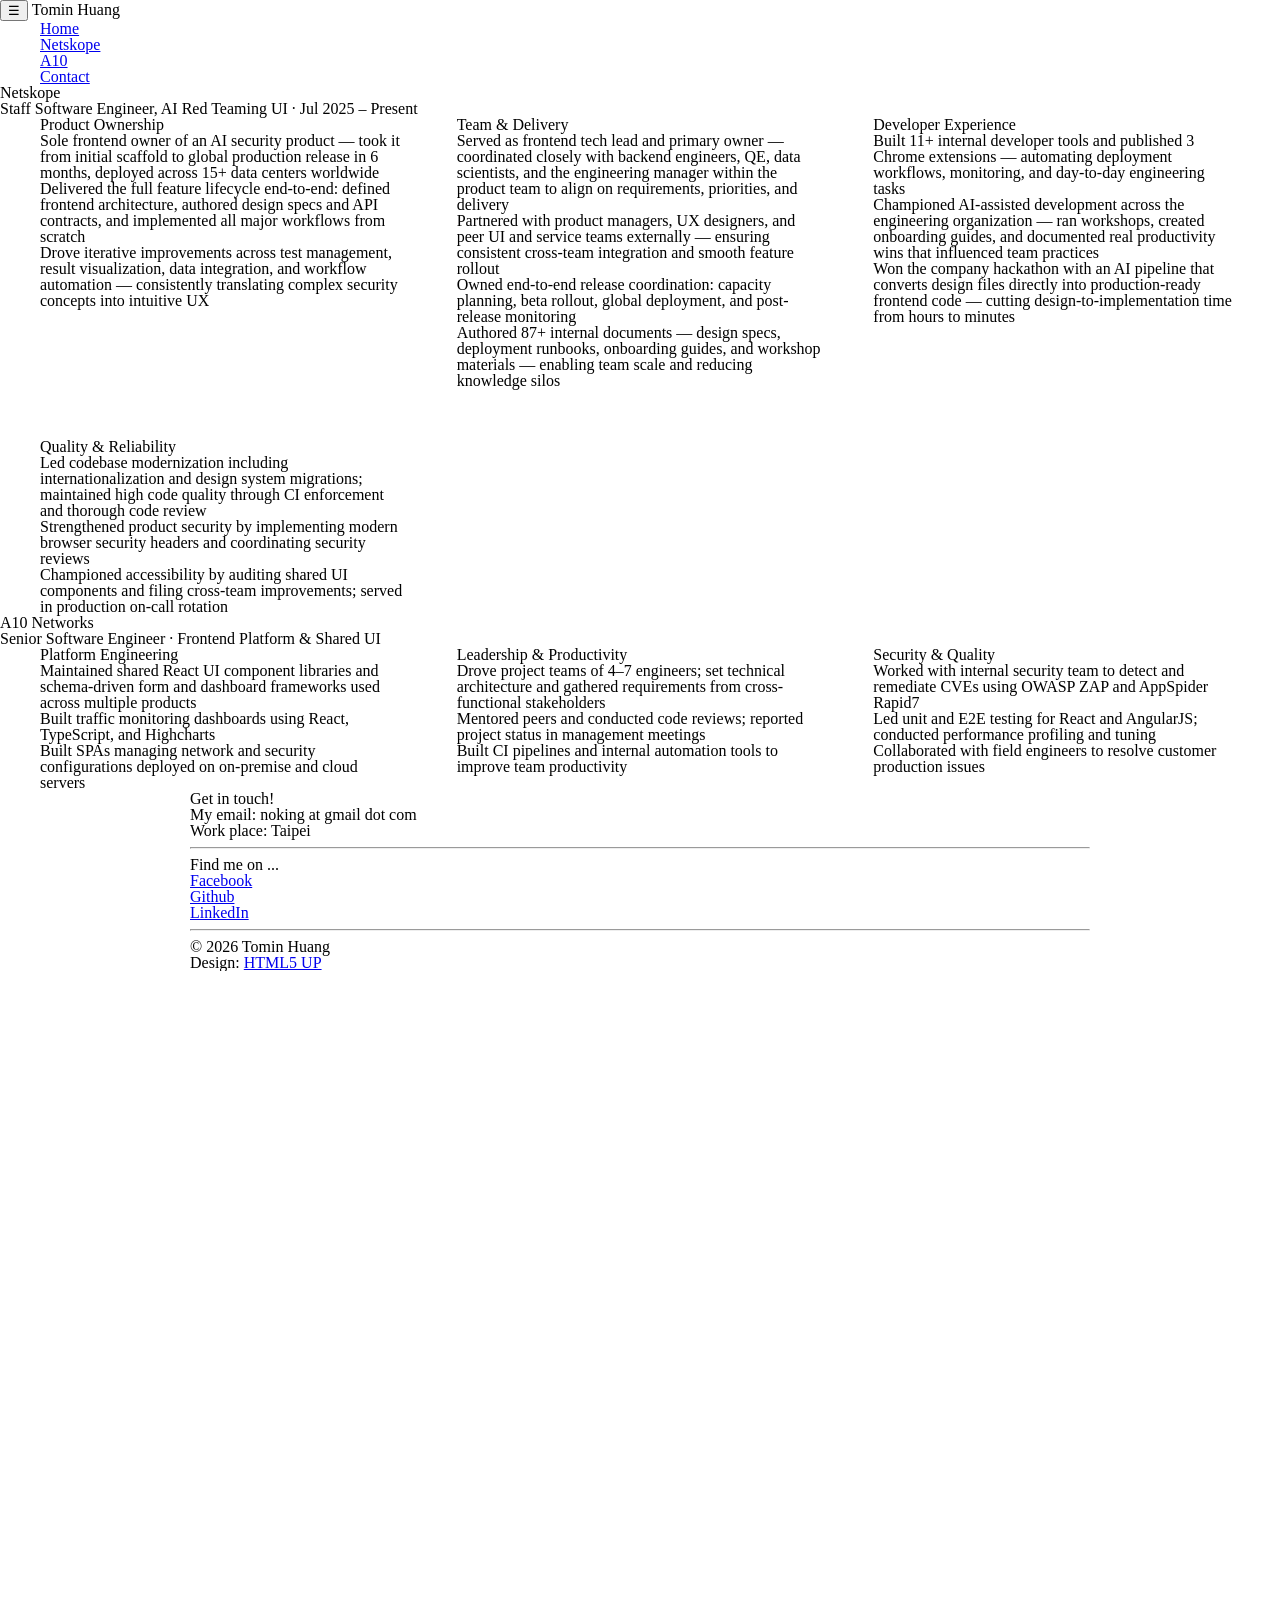
==== experience.html @ 57d2ce90 "move experience to standalone page - Create experience.html with Netskope and A10 sections - Remove " ====
<!DOCTYPE HTML>
<html>
	<head>
		<title>Experience — Tomin Huang</title>
		<meta http-equiv="content-type" content="text/html; charset=utf-8" />
		<meta name="description" content="Professional experience of Tomin Huang — Staff Software Engineer, frontend tech lead and product owner." />
		<meta name="keywords" content="" />
		<link href="https://fonts.googleapis.com/css?family=Open+Sans:300,600,700" rel="stylesheet" />
		<script src="js/jquery.min.js"></script>
		<script src="js/config.js"></script>
		<script src="js/skel.min.js"></script>
		<noscript>
			<link rel="stylesheet" href="css/skel-noscript.css" />
			<link rel="stylesheet" href="css/style.css" />
			<link rel="stylesheet" href="css/style-desktop.css" />
		</noscript>
		<!--[if lte IE 9]><link rel="stylesheet" href="css/ie9.css" /><![endif]-->
		<!--[if lte IE 8]><script src="js/html5shiv.js"></script><link rel="stylesheet" href="css/ie8.css" /><![endif]-->
		<!--[if lte IE 7]><link rel="stylesheet" href="css/ie7.css" /><![endif]-->
		<!-- Google tag (gtag.js) -->
		<script async src="https://www.googletagmanager.com/gtag/js?id=G-1CM159LXCQ"></script>
		<script>
			window.dataLayer = window.dataLayer || [];
			function gtag(){dataLayer.push(arguments);}
			gtag('js', new Date());
			gtag('config', 'G-1CM159LXCQ');
		</script>
	</head>
	<body>

		<!-- Nav -->
		<nav id="nav">
			<div id="nav-header">
				<button id="nav-toggle" aria-label="Toggle menu">&#9776;</button>
				<span id="nav-title">Tomin Huang</span>
			</div>
			<ul class="container">
				<li><a href="index.html">Home</a></li>
				<li><a href="#netskope">Netskope</a></li>
				<li><a href="#a10">A10</a></li>
				<li><a href="#contact">Contact</a></li>
			</ul>
		</nav>

		<!-- Netskope -->
		<div class="wrapper wrapper-style2 wrapper-first">
			<article id="netskope">
				<header>
					<h2>Netskope</h2>
					<span>Staff Software Engineer, AI Red Teaming UI · Jul 2025 – Present</span>
				</header>
				<div class="container">
					<div class="row">
						<div class="4u">
							<section class="box box-style1">
								<h3>Product Ownership</h3>
								<ul>
									<li>Sole frontend owner of an AI security product — took it from initial scaffold to global production release in 6 months, deployed across 15+ data centers worldwide</li>
									<li>Delivered the full feature lifecycle end-to-end: defined frontend architecture, authored design specs and API contracts, and implemented all major workflows from scratch</li>
									<li>Drove iterative improvements across test management, result visualization, data integration, and workflow automation — consistently translating complex security concepts into intuitive UX</li>
								</ul>
							</section>
						</div>
						<div class="4u">
							<section class="box box-style1">
								<h3>Team &amp; Delivery</h3>
								<ul>
									<li>Served as frontend tech lead and primary owner — coordinated closely with backend engineers, QE, data scientists, and the engineering manager within the product team to align on requirements, priorities, and delivery</li>
									<li>Partnered with product managers, UX designers, and peer UI and service teams externally — ensuring consistent cross-team integration and smooth feature rollout</li>
									<li>Owned end-to-end release coordination: capacity planning, beta rollout, global deployment, and post-release monitoring</li>
									<li>Authored 87+ internal documents — design specs, deployment runbooks, onboarding guides, and workshop materials — enabling team scale and reducing knowledge silos</li>
								</ul>
							</section>
						</div>
						<div class="4u">
							<section class="box box-style1">
								<h3>Developer Experience</h3>
								<ul>
									<li>Built 11+ internal developer tools and published 3 Chrome extensions — automating deployment workflows, monitoring, and day-to-day engineering tasks</li>
									<li>Championed AI-assisted development across the engineering organization — ran workshops, created onboarding guides, and documented real productivity wins that influenced team practices</li>
									<li>Won the company hackathon with an AI pipeline that converts design files directly into production-ready frontend code — cutting design-to-implementation time from hours to minutes</li>
								</ul>
							</section>
						</div>
					</div>
					<div class="row">
						<div class="4u">
							<section class="box box-style1">
								<h3>Quality &amp; Reliability</h3>
								<ul>
									<li>Led codebase modernization including internationalization and design system migrations; maintained high code quality through CI enforcement and thorough code review</li>
									<li>Strengthened product security by implementing modern browser security headers and coordinating security reviews</li>
									<li>Championed accessibility by auditing shared UI components and filing cross-team improvements; served in production on-call rotation</li>
								</ul>
							</section>
						</div>
					</div>
				</div>
			</article>
		</div>

		<!-- A10 -->
		<div class="wrapper wrapper-style3">
			<article id="a10">
				<header>
					<h2>A10 Networks</h2>
					<span>Senior Software Engineer · Frontend Platform &amp; Shared UI</span>
				</header>
				<div class="container">
					<div class="row">
						<div class="4u">
							<section class="box box-style1">
								<h3>Platform Engineering</h3>
								<ul>
									<li>Maintained shared React UI component libraries and schema-driven form and dashboard frameworks used across multiple products</li>
									<li>Built traffic monitoring dashboards using React, TypeScript, and Highcharts</li>
									<li>Built SPAs managing network and security configurations deployed on on-premise and cloud servers</li>
								</ul>
							</section>
						</div>
						<div class="4u">
							<section class="box box-style1">
								<h3>Leadership &amp; Productivity</h3>
								<ul>
									<li>Drove project teams of 4–7 engineers; set technical architecture and gathered requirements from cross-functional stakeholders</li>
									<li>Mentored peers and conducted code reviews; reported project status in management meetings</li>
									<li>Built CI pipelines and internal automation tools to improve team productivity</li>
								</ul>
							</section>
						</div>
						<div class="4u">
							<section class="box box-style1">
								<h3>Security &amp; Quality</h3>
								<ul>
									<li>Worked with internal security team to detect and remediate CVEs using OWASP ZAP and AppSpider Rapid7</li>
									<li>Led unit and E2E testing for React and AngularJS; conducted performance profiling and tuning</li>
									<li>Collaborated with field engineers to resolve customer production issues</li>
								</ul>
							</section>
						</div>
					</div>
				</div>
			</article>
		</div>

		<!-- Contact -->
		<div class="wrapper wrapper-style4">
			<article id="contact" class="container small">
				<header>
					<h2>Get in touch!</h2>
					<span>My email: noking at gmail dot com</span>
					<div>Work place: Taipei</div>
				</header>
				<div>
					<div class="row">
						<div class="12u">
							<hr />
							<h3>Find me on ...</h3>
							<ul class="social">
								<li class="facebook"><a href="http://www.facebook.com/noking/" class="fa fa-facebook"><span>Facebook</span></a></li>
								<li class="github"><a href="https://github.com/tominhuang/" class="fa fa-github"><span>Github</span></a></li>
								<li class="linkedin"><a href="https://www.linkedin.com/in/tominhuang/" class="fa fa-linkedin"><span>LinkedIn</span></a></li>
							</ul>
							<hr />
						</div>
					</div>
				</div>
				<footer>
					<ul id="copyright">
						<li>&copy; 2026 Tomin Huang</li>
						<li>Design: <a href="http://html5up.net/">HTML5 UP</a></li>
					</ul>
				</footer>
			</article>
		</div>

	</body>
</html>
---- css/skel-noscript.css ----
/* Resets (http://meyerweb.com/eric/tools/css/reset/ | v2.0 | 20110126 | License: none (public domain)) */

	html,body,div,span,applet,object,iframe,h1,h2,h3,h4,h5,h6,p,blockquote,pre,a,abbr,acronym,address,big,cite,code,del,dfn,em,img,ins,kbd,q,s,samp,small,strike,strong,sub,sup,tt,var,b,u,i,center,dl,dt,dd,ol,ul,li,fieldset,form,label,legend,table,caption,tbody,tfoot,thead,tr,th,td,article,aside,canvas,details,embed,figure,figcaption,footer,header,hgroup,menu,nav,output,ruby,section,summary,time,mark,audio,video{margin:0;padding:0;border:0;font-size:100%;font:inherit;vertical-align:baseline;}article,aside,details,figcaption,figure,footer,header,hgroup,menu,nav,section{display:block;}body{line-height:1;}ol,ul{list-style:none;}blockquote,q{quotes:none;}blockquote:before,blockquote:after,q:before,q:after{content:'';content:none;}table{border-collapse:collapse;border-spacing:0;}body{-webkit-text-size-adjust:none}

/* Box Model */

	*, *:before, *:after {
		-moz-box-sizing: border-box;
		-webkit-box-sizing: border-box;
		-o-box-sizing: border-box;
		-ms-box-sizing: border-box;
		box-sizing: border-box;
	}

/* Container */

	body {
		min-width: 1200px;
	}

	.container {
		width: 1200px;
		margin-left: auto;
		margin-right: auto;
	}

	/* Modifiers */
	
		.container.small {
			width: 900px;
		}

		.container.big {
			width: 100%;
			max-width: 1500px;
			min-width: 1200px;
		}

/* Grid */

	/* Cells */

		.\31 2u { width: 100% }
		.\31 1u { width: 91.6666666667% }
		.\31 0u { width: 83.3333333333% }
		.\39 u { width: 75% }
		.\38 u { width: 66.6666666667% }
		.\37 u { width: 58.3333333333% }
		.\36 u { width: 50% }
		.\35 u { width: 41.6666666667% }
		.\34 u { width: 33.3333333333% }
		.\33 u { width: 25% }
		.\32 u { width: 16.6666666667% }
		.\31 u { width: 8.3333333333% }
		.\-11u { margin-left: 91.6666666667% }
		.\-10u { margin-left: 83.3333333333% }
		.\-9u { margin-left: 75% }
		.\-8u { margin-left: 66.6666666667% }
		.\-7u { margin-left: 58.3333333333% }
		.\-6u { margin-left: 50% }
		.\-5u { margin-left: 41.6666666667% }
		.\-4u { margin-left: 33.3333333333% }
		.\-3u { margin-left: 25% }
		.\-2u { margin-left: 16.6666666667% }
		.\-1u { margin-left: 8.3333333333% }

		.row > * {
			padding: 40px 0 0 40px;
			float: left;
			-moz-box-sizing: border-box;
			-webkit-box-sizing: border-box;
			-o-box-sizing: border-box;
			-ms-box-sizing: border-box;
			box-sizing: border-box;
		}

		.row + .row > * {
			padding-top: 40px;
		}

		.row {
			margin-left: -40px;
		}

	/* Rows */

		.row:after {
			content: '';
			display: block;
			clear: both;
			height: 0;
		}

		.row:first-child > * {
			padding-top: 0;
		}

		.row > * {
			padding-top: 0;
		}

		/* Modifiers */

			/* Flush */

				.row.flush {
					margin-left: 0;
				}

				.row.flush > * {
					padding: 0 !important;
				}

			/* Quarter */

				.row.quarter > * {
					padding: 10px 0 0 10px;
				}

				.row.quarter + .row.quarter > * {
					padding-top: 10px;
				}

				.row.quarter {
					margin-left: -10px;
				}

			/* Half */

				.row.half > * {
					padding: 20px 0 0 20px;
				}

				.row.half + .row.half > * {
					padding-top: 20px;
				}

				.row.half {
					margin-left: -20px;
				}

			/* One and (a) Half */

				.row.oneandhalf > * {
					padding: 60px 0 0 60px;
				}

				.row.oneandhalf + .row.oneandhalf > * {
					padding-top: 60px;
				}

				.row.oneandhalf {
					margin-left: -60px;
				}

			/* Double */

				.row.double > * {
					padding: 80px 0 0 80px;
				}

				.row.double + .row.double > * {
					padding-top: 80px;
				}

				.row.double {
					margin-left: -80px;
				}
---- css/style.css ----
@charset 'UTF-8';

@font-face{font-family:'FontAwesome';src:url('font/fontawesome-webfont.eot?v=4.0.1');src:url('font/fontawesome-webfont.eot?#iefix&v=4.0.1') format('embedded-opentype'),url('font/fontawesome-webfont.woff?v=4.0.1') format('woff'),url('font/fontawesome-webfont.ttf?v=4.0.1') format('truetype'),url('font/fontawesome-webfont.svg?v=4.0.1#fontawesomeregular') format('svg');font-weight:normal;font-style:normal}

/*
	Miniport 2.5 by HTML5 UP
	html5up.net | @n33co
	Free for personal and commercial use under the CCA 3.0 license (html5up.net/license)
*/

/*********************************************************************************/
/* Basic                                                                         */
/*********************************************************************************/

	*
	{
		-moz-box-sizing: border-box;
		-webkit-box-sizing: border-box;
		-o-box-sizing: border-box;
		-ms-box-sizing: border-box;
		box-sizing: border-box;
	}

	body, input, textarea
	{
		font-family: 'Open Sans', sans-serif;
		line-height: 1.85em;
		color: #888;
		font-weight: 300;
	}

	a
	{
		color: #3B95C6;
		text-decoration: underline;
		-moz-transition: color .2s ease-in-out;
		-webkit-transition: color .2s ease-in-out;
		-o-transition: color .2s ease-in-out;
		-ms-transition: color .2s ease-in-out;
		transition: color .2s ease-in-out;
	}
	
		a:hover
		{
			color: #1B75A6 !important;
		}

		a img
		{
			border: 0;
		}

	strong, b
	{
		font-weight: 600;
		color: #3e3e3e;
	}
	
	h1, h2, h3, h4, h5, h6
	{
		color: #3e3e3e;
	}
	
		h1 a, h2 a, h3 a, h4 a, h5 a, h6 a
		{
			text-decoration: none;
			color: inherit;
		}
	
	h2, h3, h4, h5, h6
	{
		font-weight: 700;
	}
	
	h1
	{
		font-weight: 300;
	}
	
		h1 strong
		{
			font-weight: 700;
		}
	
	em, i
	{
		font-style: italic;
	}
	
	form
	{
	}
	
		form input,
		form select,
		form textarea
		{
			-webkit-appearance: none;
		}

		form input[type=text],
		form input[type=password],
		form select,
		form textarea
		{
			border: 0;
			padding: 0.75em;
			font-size: 1em;
			border-radius: 8px;
			background: #282828;
			color: #bbb;
			box-shadow: inset 0px 2px 5px 0px rgba(0,0,0,0.05), 0px 1px 0px 0px rgba(255,255,255,0.025);
			width: 100%;
			-moz-transition: background .2s ease-in-out, box-shadow .2s ease-in-out;
			-webkit-transition: background .2s ease-in-out, box-shadow .2s ease-in-out;
			-o-transition: background .2s ease-in-out, box-shadow .2s ease-in-out;
			-ms-transition: background .2s ease-in-out, box-shadow .2s ease-in-out;
			transition: background .2s ease-in-out, box-shadow .2s ease-in-out;
		}

		form input[type=text]:focus,
		form input[type=password]:focus,
		form select:focus,
		form textarea:focus
		{
			background: #252525;
			box-shadow: inset 0px 2px 5px 0px rgba(0,0,0,0.05), 0px 1px 0px 0px rgba(255,255,255,0.025), inset 0px 0px 2px 1px #74CAEE;
		}

		form textarea
		{
			height: 15em;
		}
		
		form .formerize-placeholder
		{
			color: #555 !important;
		}

		form ::-webkit-input-placeholder
		{
			color: #555 !important;
		}

		form :-moz-placeholder
		{
			color: #555 !important;
		}

		form ::-moz-placeholder
		{
			color: #555 !important;
		}

		form :-ms-input-placeholder
		{
			color: #555 !important;
		}

		form ::-moz-focus-inner
		{
			border: 0;
		}

	br.clear
	{
		clear: both;
	}

	hr
	{
		border: 0;
		border-top: solid 1px rgba(0,0,0,0.5);
		box-shadow: 0px 1px 0px 0px rgba(255,255,255,0.1);
		height: 1px;
		margin: 3em 0 4em 0;
	}
	
	p, ul, ol, dl, table
	{
		margin-bottom: 2em;
	}
	
	section,
	article
	{
		margin-bottom: 3em;
	}
	
	section > :last-child,
	article > :last-child
	{
		margin-bottom: 0;
	}

	section:last-child,
	article:last-child
	{
		margin-bottom: 0;
	}

	.image
	{
		display: inline-block;
	}
	
		.image img
		{
			display: block;
			width: 100%;
		}

	.image-full
	{
		display: block;
		width: 100%;
		margin: 0 0 2em 0;
	}
	
	.image-left
	{
		float: left;
		margin: 0 2em 2em 0;
	}
	
	.image-centered
	{
		display: block;
		margin: 0 0 2em 0;
	}

		.image-centered img
		{
			margin: 0 auto;
			width: auto;
		}
	
	.button
	{
		position: relative;
		display: inline-block;
		color: #fff;
		text-decoration: none;
		font-weight: 700;
		border: 0;
		outline: 0;
		cursor: pointer;
		border-radius: 8px;
		text-shadow: -1px -1px 0.5px rgba(0,0,0,0.5);
		overflow: hidden;
		background: #61b8db;
		background-image: -moz-linear-gradient(top, rgba(97,184,219,0), rgba(48,141,196,1));
		background-image: -webkit-linear-gradient(top, rgba(97,184,219,0), rgba(48,141,196,1));
		background-image: -o-linear-gradient(top, rgba(97,184,219,0), rgba(48,141,196,1));
		background-image: -ms-linear-gradient(top, rgba(97,184,219,0), rgba(48,141,196,1));
		background-image: linear-gradient(top, rgba(97,184,219,0), rgba(48,141,196,1));
		box-shadow: inset 0px 0px 0px 1px #135c86, inset 0px 2px 1px 0px rgba(255,255,255,0.75);
		-moz-transition: background-color .2s ease-in-out;
		-webkit-transition: background-color .2s ease-in-out;
		-o-transition: background-color .2s ease-in-out;
		-ms-transition: background-color .2s ease-in-out;
		transition: background-color .2s ease-in-out;
	}

		.button:before
		{
			content: '';
			display: block;
			position: absolute;
			left: 0;
			top: 0;
			width: 100%;
			height: 100%;
			background: url('images/bg.png');
		}

		.button:hover
		{
			background-color: #76cdf0;
			color: #fff !important;
		}
		
		.button:active
		{
			background-image: -moz-linear-gradient(top, rgba(48,141,196,1), rgba(77,164,199,0));
			background-image: -webkit-linear-gradient(top, rgba(48,141,196,1), rgba(77,164,199,0));
			background-image: -o-linear-gradient(top, rgba(48,141,196,1), rgba(77,164,199,0));
			background-image: -ms-linear-gradient(top, rgba(48,141,196,1), rgba(77,164,199,0));
			background-image: linear-gradient(top, rgba(48,141,196,1), rgba(77,164,199,0));
			box-shadow: inset 0px 0px 0px 1px #135c86, inset 0px -2px 1px 0px rgba(255,255,255,0.75);
			top: 1px;
		}
	
		.button-alt
		{
			background-color: #393939;
			background-image: -moz-linear-gradient(top, rgba(50,50,50,0), rgba(45,45,45,1));
			background-image: -webkit-linear-gradient(top, rgba(50,50,50,0), rgba(45,45,45,1));
			background-image: -o-linear-gradient(top, rgba(50,50,50,0), rgba(45,45,45,1));
			background-image: -ms-linear-gradient(top, rgba(50,50,50,0), rgba(45,45,45,1));
			background-image: linear-gradient(top, rgba(50,50,50,0), rgba(45,45,45,1));
			box-shadow: inset 0px 0px 0px 1px #242424, inset 0px 2px 1px 0px rgba(255,255,255,0.2);
		}

			.button-alt:hover
			{
				background-color: #444;
			}
			
			.button-alt:active
			{
				background-image: -moz-linear-gradient(top, rgba(45,45,45,1), rgba(50,50,50,0));
				background-image: -webkit-linear-gradient(top, rgba(45,45,45,1), rgba(50,50,50,0));
				background-image: -o-linear-gradient(top, rgba(45,45,45,1), rgba(50,50,50,0));
				background-image: -ms-linear-gradient(top, rgba(45,45,45,1), rgba(50,50,50,0));
				background-image: linear-gradient(top, rgba(45,45,45,1), rgba(50,50,50,0));
				box-shadow: inset 0px 0px 0px 1px #242424, inset 0px -2px 1px 0px rgba(255,255,255,0.2);
			}
	
		.button-big
		{
		}

	ul.social
	{
		cursor: default;
		margin: 0;
	}
	
		ul.social li
		{
			position: relative;
			display: inline-block;
			margin: 0.25em;
			top: 0;
			border-radius: 6px;
			overflow: hidden;
			background: #444;
			background-image: -moz-linear-gradient(top, rgba(0,0,0,0), rgba(0,0,0,0.2));
			background-image: -webkit-linear-gradient(top, rgba(0,0,0,0), rgba(0,0,0,0.2));
			background-image: -o-linear-gradient(top, rgba(0,0,0,0), rgba(0,0,0,0.2));
			background-image: -ms-linear-gradient(top, rgba(0,0,0,0), rgba(0,0,0,0.2));
			background-image: linear-gradient(top, rgba(0,0,0,0), rgba(0,0,0,0.2));
			-moz-transition: background-color .2s ease-in-out, top .2s ease-in-out;
			-webkit-transition: background-color .2s ease-in-out, top .2s ease-in-out;
			-o-transition: background-color .2s ease-in-out, top .2s ease-in-out;
			-ms-transition: background-color .2s ease-in-out, top .2s ease-in-out;
			transition: background-color .2s ease-in-out, top .2s ease-in-out;
			box-shadow: inset 0px 0px 0px 1px #282828, inset 0px 2px 1px 0px rgba(255,255,255,0.1);
		}

			ul.social li:before
			{
				content: '';
				display: block;
				position: absolute;
				left: 0;
				top: 0;
				width: 100%;
				height: 100%;
				background: url('images/bg.png');
			}

			ul.social li.twitter:hover				{ background-color: #2DAAE4; }
			ul.social li.facebook:hover				{ background-color: #3C5A98; }
			ul.social li.dribbble:hover				{ background-color: #C4376B; }
			ul.social li.linkedin:hover				{ background-color: #006599; }
			ul.social li.tumblr:hover				{ background-color: #51718A; }
			ul.social li.googleplus:hover			{ background-color: #DA2713; }
			ul.social li.github:hover				{ background-color: #FAFAFA; }
			ul.social li.rss:hover					{ background-color: #F2600B; }
			ul.social li.instagram:hover			{ background-color: #E0D7C8; }
			ul.social li.foursquare:hover			{ background-color: #39A3D4; }
			ul.social li.skype:hover				{ background-color: #10BEF1; }
			ul.social li.soundcloud:hover			{ background-color: #FE5419; }
			ul.social li.youtube:hover				{ background-color: #BF2E25; }
			ul.social li.blogger:hover				{ background-color: #FF6501; }
			ul.social li.flickr:hover				{ background-color: #0062DB; }
			ul.social li.vimeo:hover				{ background-color: #4C8AB0; }

			ul.social li:hover
			{
				top: -5px;
			}

			ul.social li:active
			{
				top: 0;
			}

			ul.social li a
			{
				display: block;
				position: relative;
				width: 48px;
				height: 48px;
				outline: 0;
				color: #2E2E2E !important;
				line-height: 48px;
				font-size: 24px;
				text-shadow: 1px 1px 0px rgba(255,255,255,0.1);
			}
			
			ul.social li a span
			{
				display: block;
				text-indent: -9999px;
			}
			
	.box
	{
		background: #fff;
		box-shadow: inset 0px 0px 0px 1px rgba(0,0,0,0.15), 0px 2px 3px 0px rgba(0,0,0,0.1);
		text-align: center;
	}

		.box .image-full
		{
			position: relative;
		}
		
		.box ul
		{
			list-style-type:circle;
		}
		
		.box ul li, .box p
		{
			text-align: left;
		}


/*********************************************************************************/
/* Icons                                                                         */
/* Powered by Font Awesome by Dave Gandy | http://fontawesome.io                 */
/* Licensed under the SIL OFL 1.1 (font), MIT (CSS)                              */
/*********************************************************************************/

	.fa
	{
		text-decoration: none;
	}

		.fa.solo
		{
		}
		
			.fa.solo span
			{
				display: none;
			}

		.fa.featured
		{
			font-size: 5em;
			color: #EA8A95;
			display: block;
			margin: 0 0 0.25em 0;
			cursor: default;
		}

		.fa:before
		{
			display:inline-block;
			font-family: FontAwesome;
			font-size: 1.25em;
			text-decoration: none;
			font-style: normal;
			font-weight: normal;
			line-height: 1;
			-webkit-font-smoothing:antialiased;
			-moz-osx-font-smoothing:grayscale;
		}

		.fa-lg{font-size:1.3333333333333333em;line-height:.75em;vertical-align:-15%}
		.fa-2x{font-size:2em}
		.fa-3x{font-size:3em}
		.fa-4x{font-size:4em}
		.fa-5x{font-size:5em}
		.fa-fw{width:1.2857142857142858em;text-align:center}
		.fa-ul{padding-left:0;margin-left:2.142857142857143em;list-style-type:none}.fa-ul>li{position:relative}
		.fa-li{position:absolute;left:-2.142857142857143em;width:2.142857142857143em;top:.14285714285714285em;text-align:center}.fa-li.fa-lg{left:-1.8571428571428572em}
		.fa-border{padding:.2em .25em .15em;border:solid .08em #eee;border-radius:.1em}
		.pull-right{float:right}
		.pull-left{float:left}
		.fa.pull-left{margin-right:.3em}
		.fa.pull-right{margin-left:.3em}
		.fa-spin{-webkit-animation:spin 2s infinite linear;-moz-animation:spin 2s infinite linear;-o-animation:spin 2s infinite linear;animation:spin 2s infinite linear}
		@-moz-keyframes spin{0%{-moz-transform:rotate(0deg)} 100%{-moz-transform:rotate(359deg)}}@-webkit-keyframes spin{0%{-webkit-transform:rotate(0deg)} 100%{-webkit-transform:rotate(359deg)}}@-o-keyframes spin{0%{-o-transform:rotate(0deg)} 100%{-o-transform:rotate(359deg)}}@-ms-keyframes spin{0%{-ms-transform:rotate(0deg)} 100%{-ms-transform:rotate(359deg)}}@keyframes spin{0%{transform:rotate(0deg)} 100%{transform:rotate(359deg)}}.fa-rotate-90{filter:progid:DXImageTransform.Microsoft.BasicImage(rotation=1);-webkit-transform:rotate(90deg);-moz-transform:rotate(90deg);-ms-transform:rotate(90deg);-o-transform:rotate(90deg);transform:rotate(90deg)}
		.fa-rotate-180{filter:progid:DXImageTransform.Microsoft.BasicImage(rotation=2);-webkit-transform:rotate(180deg);-moz-transform:rotate(180deg);-ms-transform:rotate(180deg);-o-transform:rotate(180deg);transform:rotate(180deg)}
		.fa-rotate-270{filter:progid:DXImageTransform.Microsoft.BasicImage(rotation=3);-webkit-transform:rotate(270deg);-moz-transform:rotate(270deg);-ms-transform:rotate(270deg);-o-transform:rotate(270deg);transform:rotate(270deg)}
		.fa-flip-horizontal{filter:progid:DXImageTransform.Microsoft.BasicImage(rotation=0, mirror=1);-webkit-transform:scale(-1, 1);-moz-transform:scale(-1, 1);-ms-transform:scale(-1, 1);-o-transform:scale(-1, 1);transform:scale(-1, 1)}
		.fa-flip-vertical{filter:progid:DXImageTransform.Microsoft.BasicImage(rotation=2, mirror=1);-webkit-transform:scale(1, -1);-moz-transform:scale(1, -1);-ms-transform:scale(1, -1);-o-transform:scale(1, -1);transform:scale(1, -1)}
		.fa-stack{position:relative;display:inline-block;width:2em;height:2em;line-height:2em;vertical-align:middle}
		.fa-stack-1x,.fa-stack-2x{position:absolute;left:0;width:100%;text-align:center}
		.fa-stack-1x{line-height:inherit}
		.fa-stack-2x{font-size:2em}
		.fa-inverse{color:#fff}
		.fa-glass:before{content:"\f000"}
		.fa-music:before{content:"\f001"}
		.fa-search:before{content:"\f002"}
		.fa-envelope-o:before{content:"\f003"}
		.fa-heart:before{content:"\f004"}
		.fa-star:before{content:"\f005"}
		.fa-star-o:before{content:"\f006"}
		.fa-user:before{content:"\f007"}
		.fa-film:before{content:"\f008"}
		.fa-th-large:before{content:"\f009"}
		.fa-th:before{content:"\f00a"}
		.fa-th-list:before{content:"\f00b"}
		.fa-check:before{content:"\f00c"}
		.fa-times:before{content:"\f00d"}
		.fa-search-plus:before{content:"\f00e"}
		.fa-search-minus:before{content:"\f010"}
		.fa-power-off:before{content:"\f011"}
		.fa-signal:before{content:"\f012"}
		.fa-gear:before,.fa-cog:before{content:"\f013"}
		.fa-trash-o:before{content:"\f014"}
		.fa-home:before{content:"\f015"}
		.fa-file-o:before{content:"\f016"}
		.fa-clock-o:before{content:"\f017"}
		.fa-road:before{content:"\f018"}
		.fa-download:before{content:"\f019"}
		.fa-arrow-circle-o-down:before{content:"\f01a"}
		.fa-arrow-circle-o-up:before{content:"\f01b"}
		.fa-inbox:before{content:"\f01c"}
		.fa-play-circle-o:before{content:"\f01d"}
		.fa-rotate-right:before,.fa-repeat:before{content:"\f01e"}
		.fa-refresh:before{content:"\f021"}
		.fa-list-alt:before{content:"\f022"}
		.fa-lock:before{content:"\f023"}
		.fa-flag:before{content:"\f024"}
		.fa-headphones:before{content:"\f025"}
		.fa-volume-off:before{content:"\f026"}
		.fa-volume-down:before{content:"\f027"}
		.fa-volume-up:before{content:"\f028"}
		.fa-qrcode:before{content:"\f029"}
		.fa-barcode:before{content:"\f02a"}
		.fa-tag:before{content:"\f02b"}
		.fa-tags:before{content:"\f02c"}
		.fa-book:before{content:"\f02d"}
		.fa-bookmark:before{content:"\f02e"}
		.fa-print:before{content:"\f02f"}
		.fa-camera:before{content:"\f030"}
		.fa-font:before{content:"\f031"}
		.fa-bold:before{content:"\f032"}
		.fa-italic:before{content:"\f033"}
		.fa-text-height:before{content:"\f034"}
		.fa-text-width:before{content:"\f035"}
		.fa-align-left:before{content:"\f036"}
		.fa-align-center:before{content:"\f037"}
		.fa-align-right:before{content:"\f038"}
		.fa-align-justify:before{content:"\f039"}
		.fa-list:before{content:"\f03a"}
		.fa-dedent:before,.fa-outdent:before{content:"\f03b"}
		.fa-indent:before{content:"\f03c"}
		.fa-video-camera:before{content:"\f03d"}
		.fa-picture-o:before{content:"\f03e"}
		.fa-pencil:before{content:"\f040"}
		.fa-map-marker:before{content:"\f041"}
		.fa-adjust:before{content:"\f042"}
		.fa-tint:before{content:"\f043"}
		.fa-edit:before,.fa-pencil-square-o:before{content:"\f044"}
		.fa-share-square-o:before{content:"\f045"}
		.fa-check-square-o:before{content:"\f046"}
		.fa-move:before{content:"\f047"}
		.fa-step-backward:before{content:"\f048"}
		.fa-fast-backward:before{content:"\f049"}
		.fa-backward:before{content:"\f04a"}
		.fa-play:before{content:"\f04b"}
		.fa-pause:before{content:"\f04c"}
		.fa-stop:before{content:"\f04d"}
		.fa-forward:before{content:"\f04e"}
		.fa-fast-forward:before{content:"\f050"}
		.fa-step-forward:before{content:"\f051"}
		.fa-eject:before{content:"\f052"}
		.fa-chevron-left:before{content:"\f053"}
		.fa-chevron-right:before{content:"\f054"}
		.fa-plus-circle:before{content:"\f055"}
		.fa-minus-circle:before{content:"\f056"}
		.fa-times-circle:before{content:"\f057"}
		.fa-check-circle:before{content:"\f058"}
		.fa-question-circle:before{content:"\f059"}
		.fa-info-circle:before{content:"\f05a"}
		.fa-crosshairs:before{content:"\f05b"}
		.fa-times-circle-o:before{content:"\f05c"}
		.fa-check-circle-o:before{content:"\f05d"}
		.fa-ban:before{content:"\f05e"}
		.fa-arrow-left:before{content:"\f060"}
		.fa-arrow-right:before{content:"\f061"}
		.fa-arrow-up:before{content:"\f062"}
		.fa-arrow-down:before{content:"\f063"}
		.fa-mail-forward:before,.fa-share:before{content:"\f064"}
		.fa-resize-full:before{content:"\f065"}
		.fa-resize-small:before{content:"\f066"}
		.fa-plus:before{content:"\f067"}
		.fa-minus:before{content:"\f068"}
		.fa-asterisk:before{content:"\f069"}
		.fa-exclamation-circle:before{content:"\f06a"}
		.fa-gift:before{content:"\f06b"}
		.fa-leaf:before{content:"\f06c"}
		.fa-fire:before{content:"\f06d"}
		.fa-eye:before{content:"\f06e"}
		.fa-eye-slash:before{content:"\f070"}
		.fa-warning:before,.fa-exclamation-triangle:before{content:"\f071"}
		.fa-plane:before{content:"\f072"}
		.fa-calendar:before{content:"\f073"}
		.fa-random:before{content:"\f074"}
		.fa-comment:before{content:"\f075"}
		.fa-magnet:before{content:"\f076"}
		.fa-chevron-up:before{content:"\f077"}
		.fa-chevron-down:before{content:"\f078"}
		.fa-retweet:before{content:"\f079"}
		.fa-shopping-cart:before{content:"\f07a"}
		.fa-folder:before{content:"\f07b"}
		.fa-folder-open:before{content:"\f07c"}
		.fa-resize-vertical:before{content:"\f07d"}
		.fa-resize-horizontal:before{content:"\f07e"}
		.fa-bar-chart-o:before{content:"\f080"}
		.fa-twitter-square:before{content:"\f081"}
		.fa-facebook-square:before{content:"\f082"}
		.fa-camera-retro:before{content:"\f083"}
		.fa-key:before{content:"\f084"}
		.fa-gears:before,.fa-cogs:before{content:"\f085"}
		.fa-comments:before{content:"\f086"}
		.fa-thumbs-o-up:before{content:"\f087"}
		.fa-thumbs-o-down:before{content:"\f088"}
		.fa-star-half:before{content:"\f089"}
		.fa-heart-o:before{content:"\f08a"}
		.fa-sign-out:before{content:"\f08b"}
		.fa-linkedin-square:before{content:"\f08c"}
		.fa-thumb-tack:before{content:"\f08d"}
		.fa-external-link:before{content:"\f08e"}
		.fa-sign-in:before{content:"\f090"}
		.fa-trophy:before{content:"\f091"}
		.fa-github-square:before{content:"\f092"}
		.fa-upload:before{content:"\f093"}
		.fa-lemon-o:before{content:"\f094"}
		.fa-phone:before{content:"\f095"}
		.fa-square-o:before{content:"\f096"}
		.fa-bookmark-o:before{content:"\f097"}
		.fa-phone-square:before{content:"\f098"}
		.fa-twitter:before{content:"\f099"}
		.fa-facebook:before{content:"\f09a"}
		.fa-github:before{content:"\f09b"}
		.fa-unlock:before{content:"\f09c"}
		.fa-credit-card:before{content:"\f09d"}
		.fa-rss:before{content:"\f09e"}
		.fa-hdd-o:before{content:"\f0a0"}
		.fa-bullhorn:before{content:"\f0a1"}
		.fa-bell:before{content:"\f0f3"}
		.fa-certificate:before{content:"\f0a3"}
		.fa-hand-o-right:before{content:"\f0a4"}
		.fa-hand-o-left:before{content:"\f0a5"}
		.fa-hand-o-up:before{content:"\f0a6"}
		.fa-hand-o-down:before{content:"\f0a7"}
		.fa-arrow-circle-left:before{content:"\f0a8"}
		.fa-arrow-circle-right:before{content:"\f0a9"}
		.fa-arrow-circle-up:before{content:"\f0aa"}
		.fa-arrow-circle-down:before{content:"\f0ab"}
		.fa-globe:before{content:"\f0ac"}
		.fa-wrench:before{content:"\f0ad"}
		.fa-tasks:before{content:"\f0ae"}
		.fa-filter:before{content:"\f0b0"}
		.fa-briefcase:before{content:"\f0b1"}
		.fa-fullscreen:before{content:"\f0b2"}
		.fa-group:before{content:"\f0c0"}
		.fa-chain:before,.fa-link:before{content:"\f0c1"}
		.fa-cloud:before{content:"\f0c2"}
		.fa-flask:before{content:"\f0c3"}
		.fa-cut:before,.fa-scissors:before{content:"\f0c4"}
		.fa-copy:before,.fa-files-o:before{content:"\f0c5"}
		.fa-paperclip:before{content:"\f0c6"}
		.fa-save:before,.fa-floppy-o:before{content:"\f0c7"}
		.fa-square:before{content:"\f0c8"}
		.fa-reorder:before{content:"\f0c9"}
		.fa-list-ul:before{content:"\f0ca"}
		.fa-list-ol:before{content:"\f0cb"}
		.fa-strikethrough:before{content:"\f0cc"}
		.fa-underline:before{content:"\f0cd"}
		.fa-table:before{content:"\f0ce"}
		.fa-magic:before{content:"\f0d0"}
		.fa-truck:before{content:"\f0d1"}
		.fa-pinterest:before{content:"\f0d2"}
		.fa-pinterest-square:before{content:"\f0d3"}
		.fa-google-plus-square:before{content:"\f0d4"}
		.fa-google-plus:before{content:"\f0d5"}
		.fa-money:before{content:"\f0d6"}
		.fa-caret-down:before{content:"\f0d7"}
		.fa-caret-up:before{content:"\f0d8"}
		.fa-caret-left:before{content:"\f0d9"}
		.fa-caret-right:before{content:"\f0da"}
		.fa-columns:before{content:"\f0db"}
		.fa-unsorted:before,.fa-sort:before{content:"\f0dc"}
		.fa-sort-down:before,.fa-sort-asc:before{content:"\f0dd"}
		.fa-sort-up:before,.fa-sort-desc:before{content:"\f0de"}
		.fa-envelope:before{content:"\f0e0"}
		.fa-linkedin:before{content:"\f0e1"}
		.fa-rotate-left:before,.fa-undo:before{content:"\f0e2"}
		.fa-legal:before,.fa-gavel:before{content:"\f0e3"}
		.fa-dashboard:before,.fa-tachometer:before{content:"\f0e4"}
		.fa-comment-o:before{content:"\f0e5"}
		.fa-comments-o:before{content:"\f0e6"}
		.fa-flash:before,.fa-bolt:before{content:"\f0e7"}
		.fa-sitemap:before{content:"\f0e8"}
		.fa-umbrella:before{content:"\f0e9"}
		.fa-paste:before,.fa-clipboard:before{content:"\f0ea"}
		.fa-lightbulb-o:before{content:"\f0eb"}
		.fa-exchange:before{content:"\f0ec"}
		.fa-cloud-download:before{content:"\f0ed"}
		.fa-cloud-upload:before{content:"\f0ee"}
		.fa-user-md:before{content:"\f0f0"}
		.fa-stethoscope:before{content:"\f0f1"}
		.fa-suitcase:before{content:"\f0f2"}
		.fa-bell-o:before{content:"\f0a2"}
		.fa-coffee:before{content:"\f0f4"}
		.fa-cutlery:before{content:"\f0f5"}
		.fa-file-text-o:before{content:"\f0f6"}
		.fa-building:before{content:"\f0f7"}
		.fa-hospital:before{content:"\f0f8"}
		.fa-ambulance:before{content:"\f0f9"}
		.fa-medkit:before{content:"\f0fa"}
		.fa-fighter-jet:before{content:"\f0fb"}
		.fa-beer:before{content:"\f0fc"}
		.fa-h-square:before{content:"\f0fd"}
		.fa-plus-square:before{content:"\f0fe"}
		.fa-angle-double-left:before{content:"\f100"}
		.fa-angle-double-right:before{content:"\f101"}
		.fa-angle-double-up:before{content:"\f102"}
		.fa-angle-double-down:before{content:"\f103"}
		.fa-angle-left:before{content:"\f104"}
		.fa-angle-right:before{content:"\f105"}
		.fa-angle-up:before{content:"\f106"}
		.fa-angle-down:before{content:"\f107"}
		.fa-desktop:before{content:"\f108"}
		.fa-laptop:before{content:"\f109"}
		.fa-tablet:before{content:"\f10a"}
		.fa-mobile-phone:before,.fa-mobile:before{content:"\f10b"}
		.fa-circle-o:before{content:"\f10c"}
		.fa-quote-left:before{content:"\f10d"}
		.fa-quote-right:before{content:"\f10e"}
		.fa-spinner:before{content:"\f110"}
		.fa-circle:before{content:"\f111"}
		.fa-mail-reply:before,.fa-reply:before{content:"\f112"}
		.fa-github-alt:before{content:"\f113"}
		.fa-folder-o:before{content:"\f114"}
		.fa-folder-open-o:before{content:"\f115"}
		.fa-expand-o:before{content:"\f116"}
		.fa-collapse-o:before{content:"\f117"}
		.fa-smile-o:before{content:"\f118"}
		.fa-frown-o:before{content:"\f119"}
		.fa-meh-o:before{content:"\f11a"}
		.fa-gamepad:before{content:"\f11b"}
		.fa-keyboard-o:before{content:"\f11c"}
		.fa-flag-o:before{content:"\f11d"}
		.fa-flag-checkered:before{content:"\f11e"}
		.fa-terminal:before{content:"\f120"}
		.fa-code:before{content:"\f121"}
		.fa-reply-all:before{content:"\f122"}
		.fa-mail-reply-all:before{content:"\f122"}
		.fa-star-half-empty:before,.fa-star-half-full:before,.fa-star-half-o:before{content:"\f123"}
		.fa-location-arrow:before{content:"\f124"}
		.fa-crop:before{content:"\f125"}
		.fa-code-fork:before{content:"\f126"}
		.fa-unlink:before,.fa-chain-broken:before{content:"\f127"}
		.fa-question:before{content:"\f128"}
		.fa-info:before{content:"\f129"}
		.fa-exclamation:before{content:"\f12a"}
		.fa-superscript:before{content:"\f12b"}
		.fa-subscript:before{content:"\f12c"}
		.fa-eraser:before{content:"\f12d"}
		.fa-puzzle-piece:before{content:"\f12e"}
		.fa-microphone:before{content:"\f130"}
		.fa-microphone-slash:before{content:"\f131"}
		.fa-shield:before{content:"\f132"}
		.fa-calendar-o:before{content:"\f133"}
		.fa-fire-extinguisher:before{content:"\f134"}
		.fa-rocket:before{content:"\f135"}
		.fa-maxcdn:before{content:"\f136"}
		.fa-chevron-circle-left:before{content:"\f137"}
		.fa-chevron-circle-right:before{content:"\f138"}
		.fa-chevron-circle-up:before{content:"\f139"}
		.fa-chevron-circle-down:before{content:"\f13a"}
		.fa-html5:before{content:"\f13b"}
		.fa-css3:before{content:"\f13c"}
		.fa-anchor:before{content:"\f13d"}
		.fa-unlock-o:before{content:"\f13e"}
		.fa-bullseye:before{content:"\f140"}
		.fa-ellipsis-horizontal:before{content:"\f141"}
		.fa-ellipsis-vertical:before{content:"\f142"}
		.fa-rss-square:before{content:"\f143"}
		.fa-play-circle:before{content:"\f144"}
		.fa-ticket:before{content:"\f145"}
		.fa-minus-square:before{content:"\f146"}
		.fa-minus-square-o:before{content:"\f147"}
		.fa-level-up:before{content:"\f148"}
		.fa-level-down:before{content:"\f149"}
		.fa-check-square:before{content:"\f14a"}
		.fa-pencil-square:before{content:"\f14b"}
		.fa-external-link-square:before{content:"\f14c"}
		.fa-share-square:before{content:"\f14d"}
		.fa-compass:before{content:"\f14e"}
		.fa-toggle-down:before,.fa-caret-square-o-down:before{content:"\f150"}
		.fa-toggle-up:before,.fa-caret-square-o-up:before{content:"\f151"}
		.fa-toggle-right:before,.fa-caret-square-o-right:before{content:"\f152"}
		.fa-euro:before,.fa-eur:before{content:"\f153"}
		.fa-gbp:before{content:"\f154"}
		.fa-dollar:before,.fa-usd:before{content:"\f155"}
		.fa-rupee:before,.fa-inr:before{content:"\f156"}
		.fa-cny:before,.fa-rmb:before,.fa-yen:before,.fa-jpy:before{content:"\f157"}
		.fa-ruble:before,.fa-rouble:before,.fa-rub:before{content:"\f158"}
		.fa-won:before,.fa-krw:before{content:"\f159"}
		.fa-bitcoin:before,.fa-btc:before{content:"\f15a"}
		.fa-file:before{content:"\f15b"}
		.fa-file-text:before{content:"\f15c"}
		.fa-sort-alpha-asc:before{content:"\f15d"}
		.fa-sort-alpha-desc:before{content:"\f15e"}
		.fa-sort-amount-asc:before{content:"\f160"}
		.fa-sort-amount-desc:before{content:"\f161"}
		.fa-sort-numeric-asc:before{content:"\f162"}
		.fa-sort-numeric-desc:before{content:"\f163"}
		.fa-thumbs-up:before{content:"\f164"}
		.fa-thumbs-down:before{content:"\f165"}
		.fa-youtube-square:before{content:"\f166"}
		.fa-youtube:before{content:"\f167"}
		.fa-xing:before{content:"\f168"}
		.fa-xing-square:before{content:"\f169"}
		.fa-youtube-play:before{content:"\f16a"}
		.fa-dropbox:before{content:"\f16b"}
		.fa-stack-overflow:before{content:"\f16c"}
		.fa-instagram:before{content:"\f16d"}
		.fa-flickr:before{content:"\f16e"}
		.fa-adn:before{content:"\f170"}
		.fa-bitbucket:before{content:"\f171"}
		.fa-bitbucket-square:before{content:"\f172"}
		.fa-tumblr:before{content:"\f173"}
		.fa-tumblr-square:before{content:"\f174"}
		.fa-long-arrow-down:before{content:"\f175"}
		.fa-long-arrow-up:before{content:"\f176"}
		.fa-long-arrow-left:before{content:"\f177"}
		.fa-long-arrow-right:before{content:"\f178"}
		.fa-apple:before{content:"\f179"}
		.fa-windows:before{content:"\f17a"}
		.fa-android:before{content:"\f17b"}
		.fa-linux:before{content:"\f17c"}
		.fa-dribbble:before{content:"\f17d"}
		.fa-skype:before{content:"\f17e"}
		.fa-foursquare:before{content:"\f180"}
		.fa-trello:before{content:"\f181"}
		.fa-female:before{content:"\f182"}
		.fa-male:before{content:"\f183"}
		.fa-gittip:before{content:"\f184"}
		.fa-sun-o:before{content:"\f185"}
		.fa-moon-o:before{content:"\f186"}
		.fa-archive:before{content:"\f187"}
		.fa-bug:before{content:"\f188"}
		.fa-vk:before{content:"\f189"}
		.fa-weibo:before{content:"\f18a"}
		.fa-renren:before{content:"\f18b"}
		.fa-pagelines:before{content:"\f18c"}
		.fa-stack-exchange:before{content:"\f18d"}
		.fa-arrow-circle-o-right:before{content:"\f18e"}
		.fa-arrow-circle-o-left:before{content:"\f190"}
		.fa-toggle-left:before,.fa-caret-square-o-left:before{content:"\f191"}
		.fa-dot-circle-o:before{content:"\f192"}
		.fa-wheelchair:before{content:"\f193"}
		.fa-vimeo-square:before{content:"\f194"}
		.fa-turkish-lira:before,.fa-try:before{content:"\f195"}

/*********************************************************************************/
/* Wrappers                                                                      */
/*********************************************************************************/

	.wrapper
	{
		background-image: url('images/bg.png');
		box-shadow: inset 0px 1px 0px 0px rgba(0,0,0,0.05), inset 0px 2px 3px 0px rgba(0,0,0,0.1);
	}

	.wrapper-first
	{
		box-shadow: none;
	}

	.wrapper-style1
	{
		background-image: none;
		background-color: #fff;
	}
	
	.wrapper-style2
	{
		background-color: #fafafa;
		text-shadow: 1px 1px 0px #fff;
	}
	
	.wrapper-style3
	{
		background-color: #f4f4f4;
		text-shadow: 1px 1px 0px #fff;
	}

	.wrapper-style4
	{
		background-color: #303030;
		color: #999;
		text-shadow: -1px -1px 0px #181818;
	}

		.wrapper-style4 h1, 
		.wrapper-style4 h2, 
		.wrapper-style4 h3, 
		.wrapper-style4 h4, 
		.wrapper-style4 h5, 
		.wrapper-style4 h6
		{
			color: #fff;
		}
		
/*********************************************************************************/
/* Nav                                                                           */
/*********************************************************************************/

	#nav
	{
		background-color: #282828;
		text-align: center;
		position: fixed;
		left: 0;
		top: 0;
		width: 100%;
		z-index: 10000;
		cursor: default;
	}
	
		#nav ul
		{
			margin-bottom: 0;
		}
	
		#nav li
		{
			display: inline-block;
		}
		
		#nav a
		{
			position: relative;
			display: block;
			color: #fff;
			text-decoration: none;
			outline: 0;
		}
		
			#nav a:hover
			{
				color: #fff !important;
			}
			
			#nav a.active:before
			{
				content: '';
				display: block;
				position: absolute;
				bottom: -0.6em;
				left: 50%;
				margin-left: -0.75em;
				border-left: solid 0.75em transparent;
				border-right: solid 0.75em transparent;
				border-top: solid 0.6em #282828;
			}
			
/*********************************************************************************/
/* Articles                                                                      */
/*********************************************************************************/

	#top
	{
	}

		#top .me
		{
			border-radius: 50%;
			overflow: hidden;
		}

		#top p
		{
		}
	
			#top p a
			{
				color: inherit;
			}

/*********************************************************************************/
/* Copyright                                                                     */
/*********************************************************************************/

	#copyright
	{
		color: #666;
	}
	
		#copyright a
		{
			color: inherit;

			-moz-transition: color .2s ease-in-out;
			-webkit-transition: color .2s ease-in-out;
			-o-transition: color .2s ease-in-out;
			-ms-transition: color .2s ease-in-out;
			transition: color .2s ease-in-out;
		}
		
		#copyright a:hover
		{
			color: #777;
		}
---- css/style-desktop.css ----
/*
	Miniport 2.5 by HTML5 UP
	html5up.net | @n33co
	Free for personal and commercial use under the CCA 3.0 license (html5up.net/license)
*/

/*********************************************************************************/
/* Basic                                                                         */
/*********************************************************************************/

	body
	{
		font-size: 13pt;
	}

	h1
	{
		font-size: 3.25em;
		letter-spacing: -0.025em;
	}

	h2
	{
		font-size: 2em;
		letter-spacing: -0.015em;
	}
	
	h3
	{
		font-size: 1.5em;
		letter-spacing: -0.015em;
	}

	h1, h2, h3, h4, h5, h6
	{
		margin: 0 0 0.75em 0;
	}

	header
	{
		margin: 0 0 3em 0;
	}
	
		header > span
		{
			font-size: 1.25em;
		}

	footer
	{
		margin: 3em 0 0 0;
	}
	
		footer > p
		{
			font-size: 1.25em;
		}
	
	form
	{
	}
	
		form .button
		{
			margin: 0 0.5em 0 0.5em;
		}
	
	.button
	{
		padding: 1em 2.35em 1em 2.35em;
		font-size: 1.1em;
	}

		.button-big
		{
			font-size: 1.5em;
			letter-spacing: -0.025em;
		}

	.box
	{
		padding: 2em 2em 2.5em 2em;
	}

		.box h3
		{
			margin-bottom: 0.25em;
		}

		.box .image-centered
		{
			margin-bottom: 1.25em;
		}

		.box .image-full
		{
			position: relative;
			left: 2em;
			top: 2em;
			margin: -4em 0 4em -4em;
			width: auto;
		}

/*********************************************************************************/
/* Wrappers                                                                      */
/*********************************************************************************/

	.wrapper
	{
		padding: 8em 0 8em 0;
		text-align: center;
	}
	
		.wrapper-first
		{
			padding-top: 12em;
		}

/*********************************************************************************/
/* Nav                                                                           */
/*********************************************************************************/

	#nav
	{
		text-align: center;
	}

	#nav-header
	{
		display: none;
	}

	#nav ul
	{
		display: block !important;
	}

	#nav li
	{
		display: inline-block;
	}

		#nav a:hover
		{
			background: #383838;
		}
		
		#nav a:active
		{
			background: #484848;
		}
	
		#nav a
		{
			padding: 0.2em 1em 0.2em 1em;
			margin: 0.6em 0.2em 0.6em 0.2em;
			font-weight: 600;
			border-radius: 8px;
			-moz-transition: background-color .2s ease-in-out;
			-webkit-transition: background-color .2s ease-in-out;
			-o-transition: background-color .2s ease-in-out;
			-ms-transition: background-color .2s ease-in-out;
			transition: background-color .2s ease-in-out;
			color: #fff;
		}
		
/*********************************************************************************/
/* Articles                                                                      */
/*********************************************************************************/

	#top
	{
		text-align: left;
	}

		#top .me
		{
			width: 20em;
			height: 20em;
			margin: 0;
		}

		#top h1
		{
			margin-top: 0.35em;
		}
	
		#top p
		{
			font-size: 1.5em;
			line-height: 1.75em;
		}
		
	#contact
	{
	}
	
		#contact footer
		{
			font-size: 0.9em;
		}
		
/*********************************************************************************/
/* Copyright                                                                     */
/*********************************************************************************/

	#copyright
	{
		font-size: 1em;
	}

		#copyright li
		{
			display: inline-block;
			border-left: solid 1px rgba(0,0,0,0.5);
			box-shadow: -1px 0px 0px 0px rgba(255,255,255,0.1);
			padding: 0 1em 0 1em;
		}
		
		#copyright li:first-child
		{
			border: 0;
			box-shadow: none;
			padding-left: 0;
		}
---- css/ie9.css ----
/*
	Miniport 2.5 by HTML5 UP
	html5up.net | @n33co
	Free for personal and commercial use under the CCA 3.0 license (html5up.net/license)
*/

/*********************************************************************************/
/* Basic                                                                         */
/*********************************************************************************/

	.button
	{
		background-image: url('images/ie9/button.svg');
	}
	
		.button:active
		{
			background-image: url('images/ie9/button-active.svg');
		}
		
		.button-alt
		{
			background-image: url('images/ie9/button-alt.svg');
		}
		
			.button-alt:active
			{
				background-image: url('images/ie9/button-alt-active.svg');
			}

	ul.social
	{
	}
	
		ul.social li
		{
			background-image: url('images/ie9/social-li.svg');
		}
---- css/ie8.css ----
/*
	Miniport 2.5 by HTML5 UP
	html5up.net | @n33co
	Free for personal and commercial use under the CCA 3.0 license (html5up.net/license)
*/

/*********************************************************************************/
/* Basic                                                                         */
/*********************************************************************************/

	.box
	{
		border: solid 1px #ddd;
	}

/*********************************************************************************/
/* Icons                                                                         */
/*********************************************************************************/

	.featured-icon:before
	{
		font-size: 6em;
	}

/*********************************************************************************/
/* Wrappers                                                                      */
/*********************************************************************************/

	.wrapper
	{
		border-top: solid 1px #ddd;
	}
---- css/ie7.css ----
/*
	Miniport 2.5 by HTML5 UP
	html5up.net | @n33co
	Free for personal and commercial use under the CCA 3.0 license (html5up.net/license)
*/

/*********************************************************************************/
/* Basic                                                                         */
/*********************************************************************************/

	ul.social
	{
		overflow: hidden;
	}
	
		ul.social li
		{
			display: inline;
		}

	.box
	{
	}

		.box .image-full
		{
			left: 0;
			top: 0;
			margin: 0 0 2em 0;
		}

/*********************************************************************************/
/* Nav                                                                           */
/*********************************************************************************/

	#nav
	{
	}

		#nav ul
		{
			overflow: hidden;
		}
	
		#nav li
		{
			display: inline;
		}
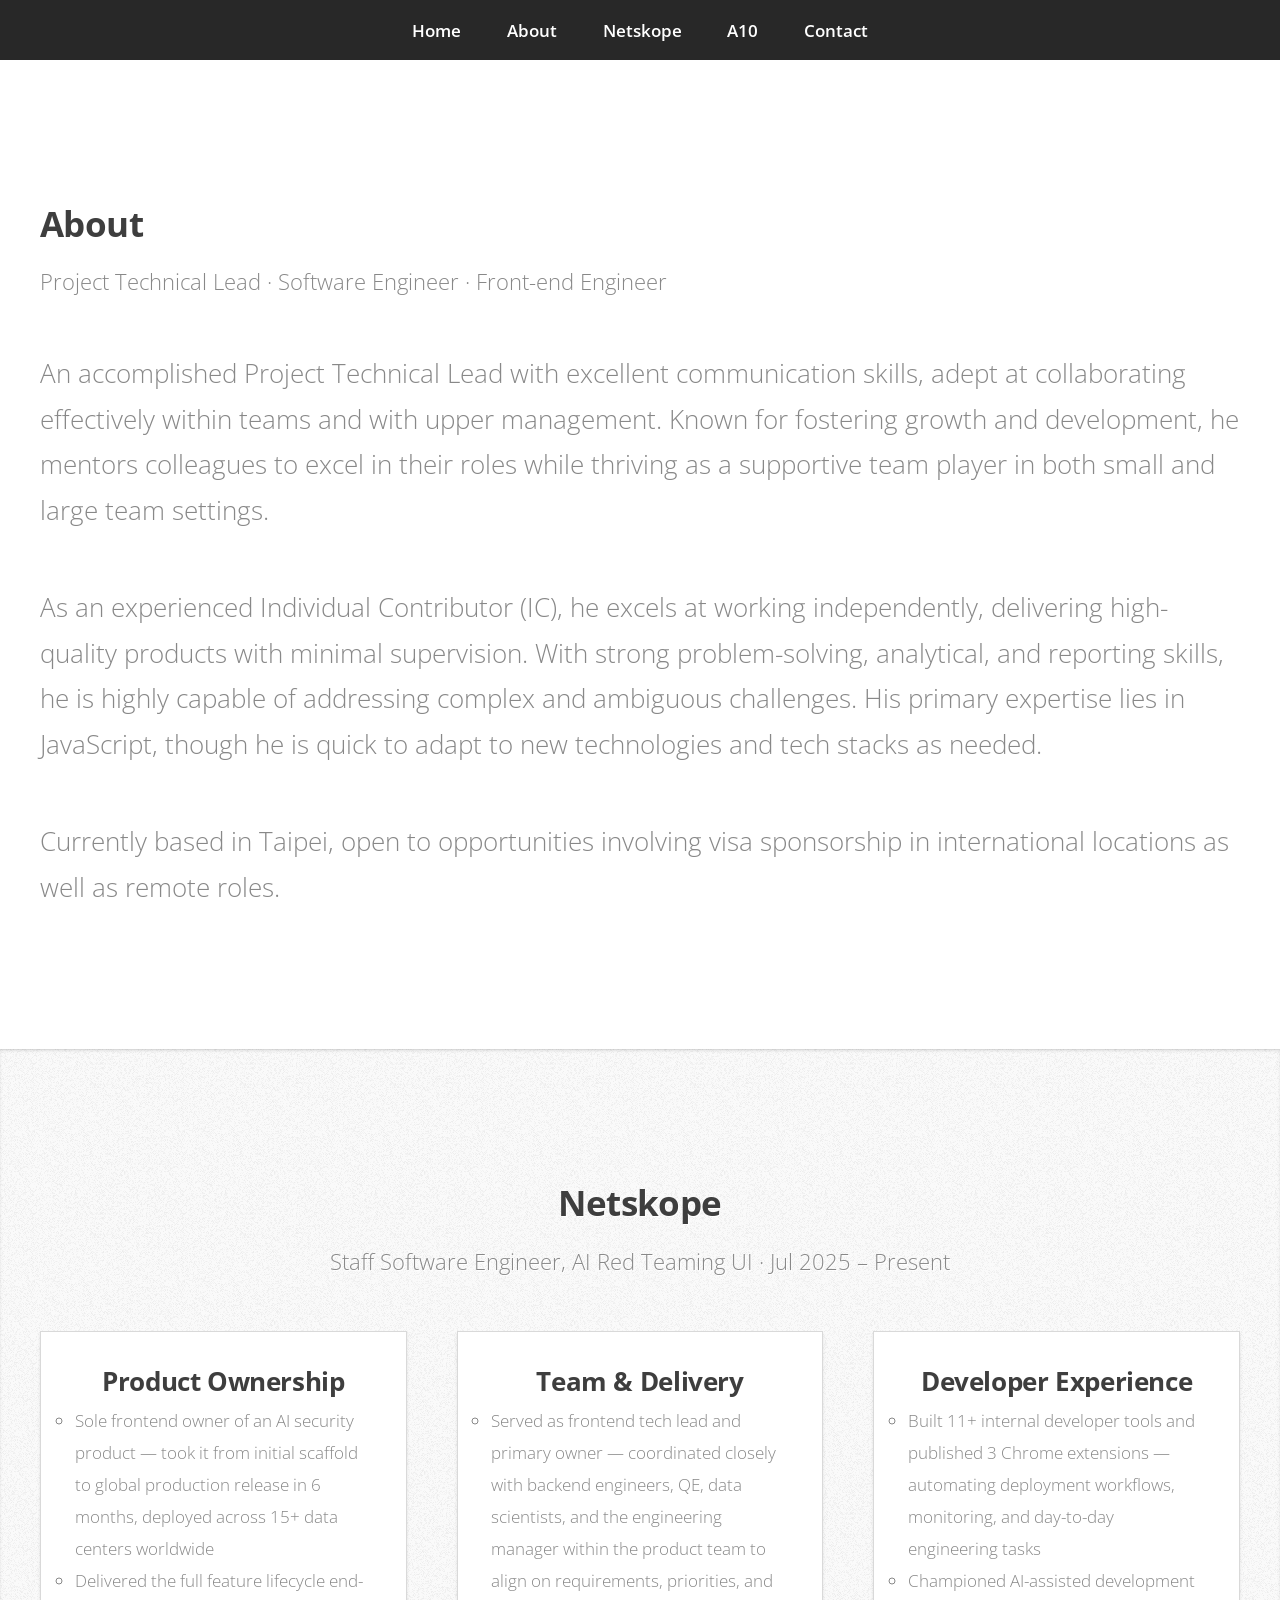
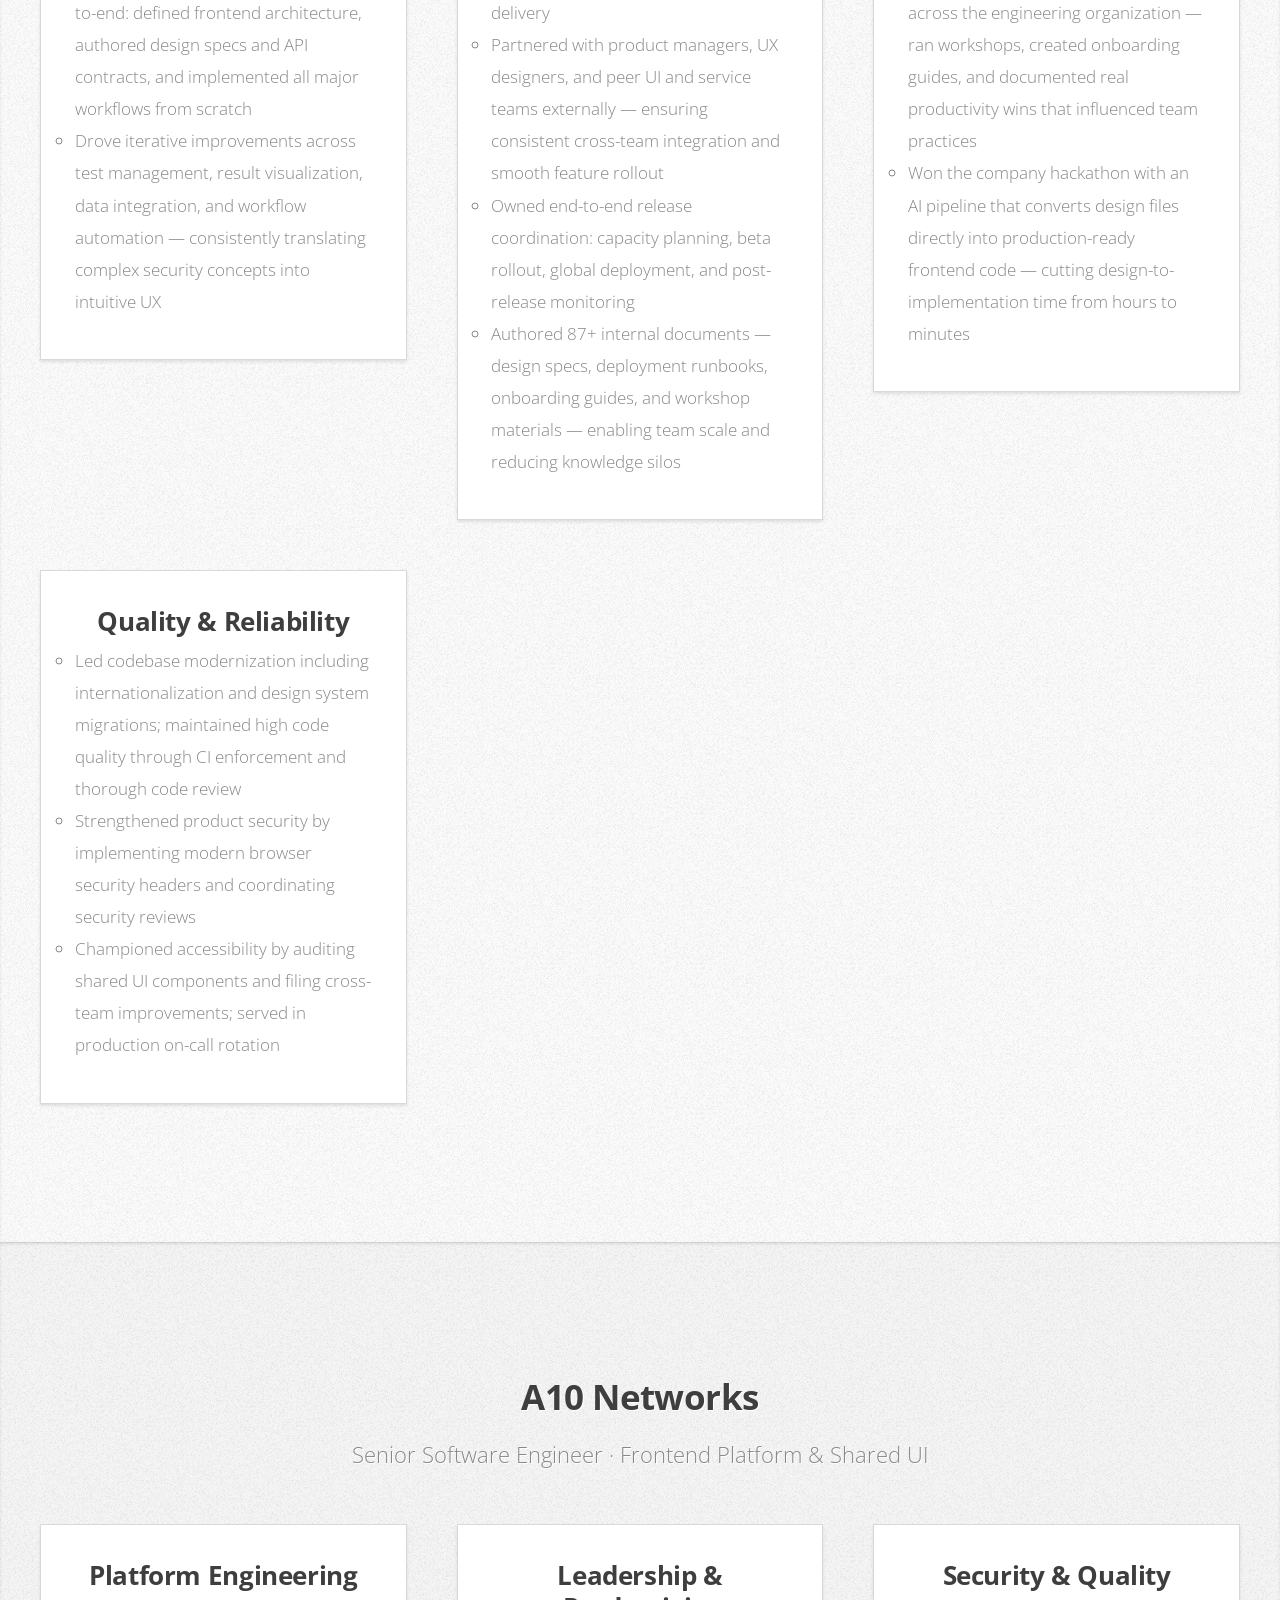
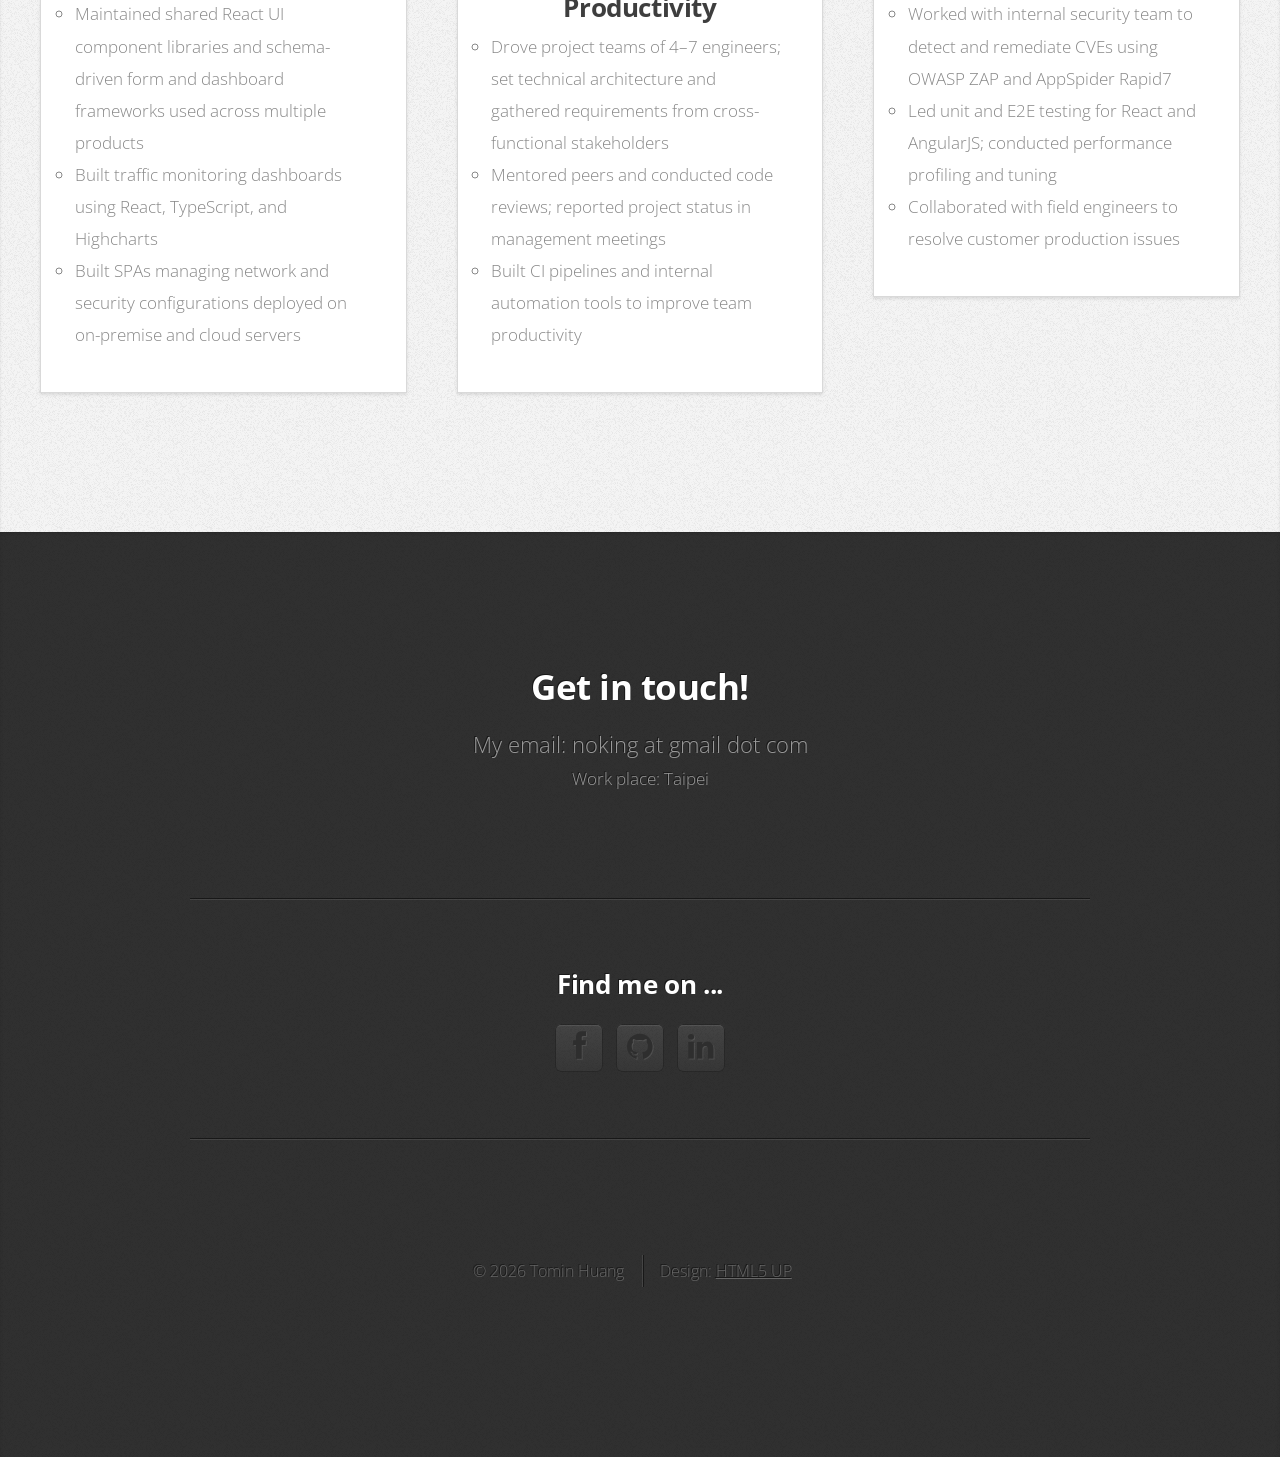
==== commit d900223d: "add About section to experience page" ====
--- a/experience.html
+++ b/experience.html
@@ -36,14 +36,28 @@
 			</div>
 			<ul class="container">
 				<li><a href="index.html">Home</a></li>
+				<li><a href="#top">About</a></li>
 				<li><a href="#netskope">Netskope</a></li>
 				<li><a href="#a10">A10</a></li>
 				<li><a href="#contact">Contact</a></li>
 			</ul>
 		</nav>
 
+		<!-- About -->
+		<div class="wrapper wrapper-style1 wrapper-first">
+			<article class="container" id="top">
+				<header>
+					<h2>About</h2>
+					<span>Project Technical Lead · Software Engineer · Front-end Engineer</span>
+				</header>
+				<p>An accomplished Project Technical Lead with excellent communication skills, adept at collaborating effectively within teams and with upper management. Known for fostering growth and development, he mentors colleagues to excel in their roles while thriving as a supportive team player in both small and large team settings.</p>
+				<p>As an experienced Individual Contributor (IC), he excels at working independently, delivering high-quality products with minimal supervision. With strong problem-solving, analytical, and reporting skills, he is highly capable of addressing complex and ambiguous challenges. His primary expertise lies in JavaScript, though he is quick to adapt to new technologies and tech stacks as needed.</p>
+				<p>Currently based in Taipei, open to opportunities involving visa sponsorship in international locations as well as remote roles.</p>
+			</article>
+		</div>
+
 		<!-- Netskope -->
-		<div class="wrapper wrapper-style2 wrapper-first">
+		<div class="wrapper wrapper-style2">
 			<article id="netskope">
 				<header>
 					<h2>Netskope</h2>
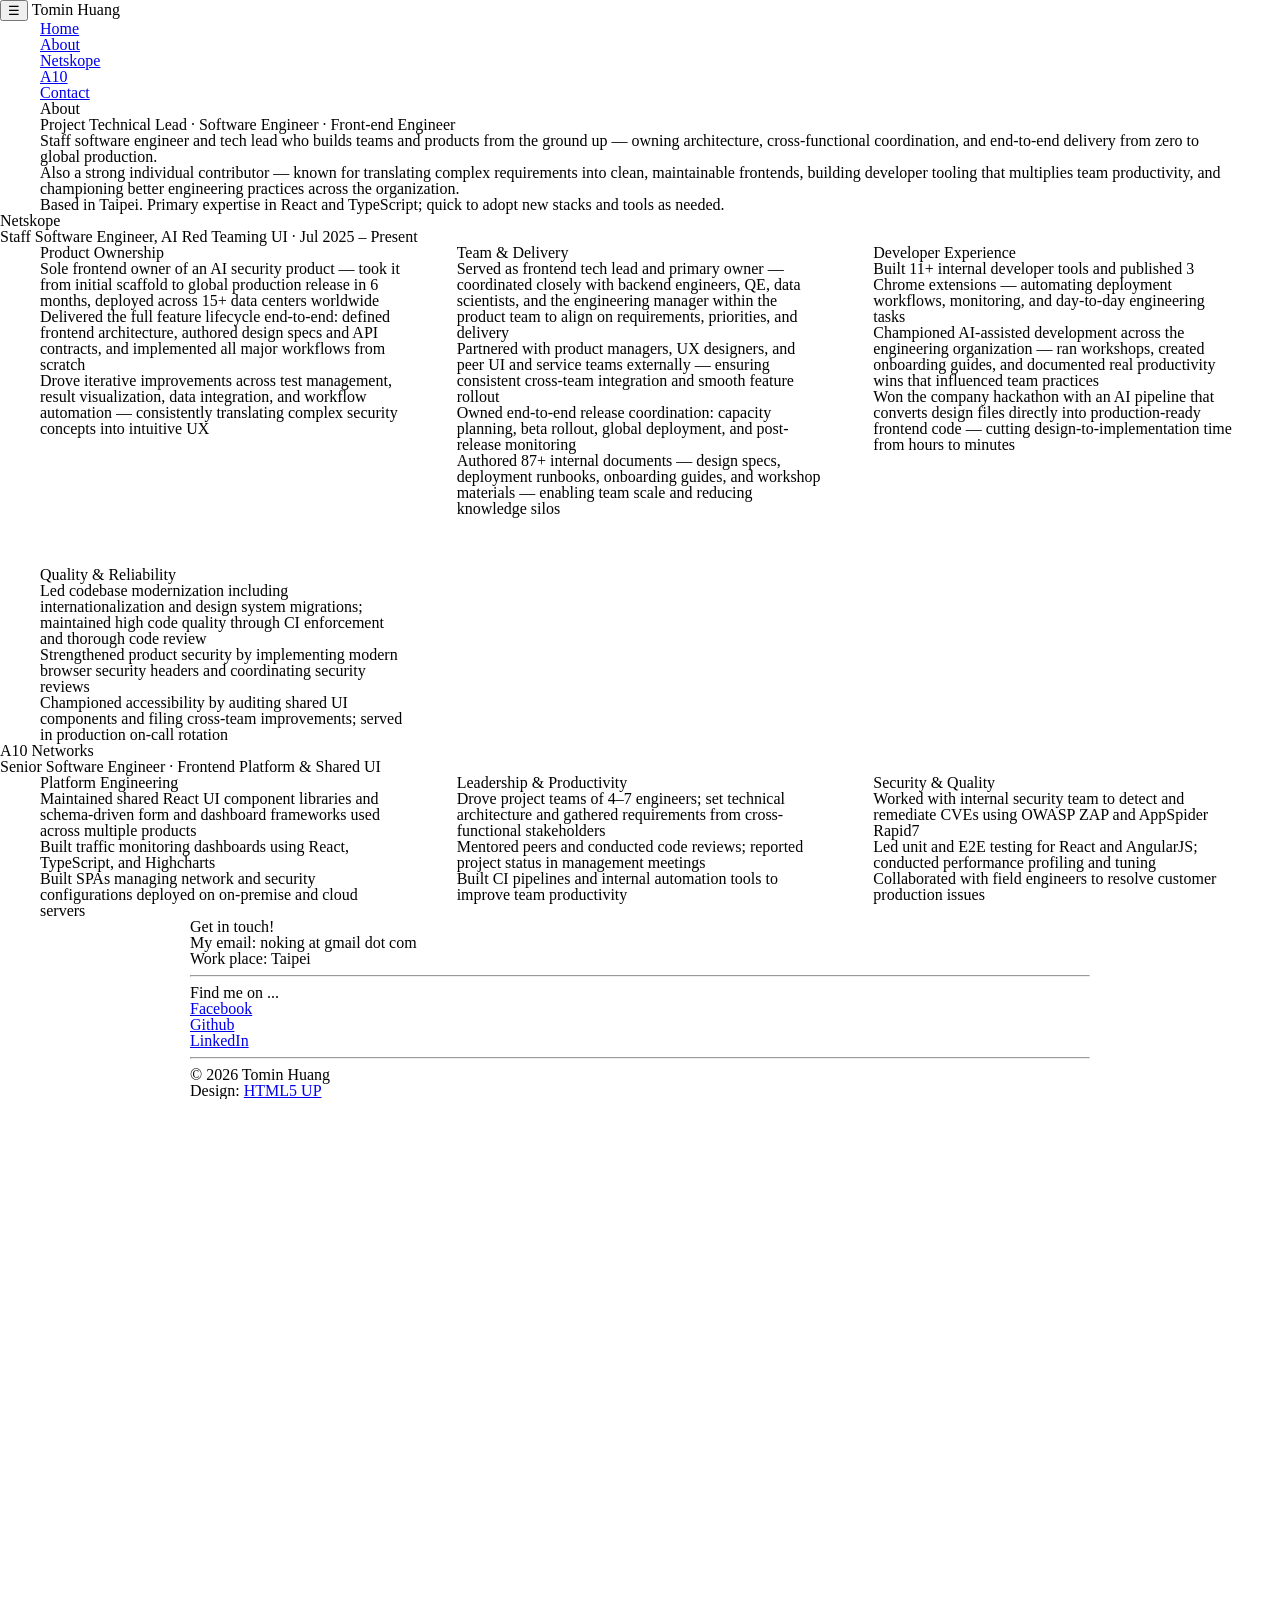
==== commit 46d549a5: "rewrite About section with current role and voice" ====
--- a/experience.html
+++ b/experience.html
@@ -50,9 +50,9 @@
 					<h2>About</h2>
 					<span>Project Technical Lead · Software Engineer · Front-end Engineer</span>
 				</header>
-				<p>An accomplished Project Technical Lead with excellent communication skills, adept at collaborating effectively within teams and with upper management. Known for fostering growth and development, he mentors colleagues to excel in their roles while thriving as a supportive team player in both small and large team settings.</p>
-				<p>As an experienced Individual Contributor (IC), he excels at working independently, delivering high-quality products with minimal supervision. With strong problem-solving, analytical, and reporting skills, he is highly capable of addressing complex and ambiguous challenges. His primary expertise lies in JavaScript, though he is quick to adapt to new technologies and tech stacks as needed.</p>
-				<p>Currently based in Taipei, open to opportunities involving visa sponsorship in international locations as well as remote roles.</p>
+				<p>Staff software engineer and tech lead who builds teams and products from the ground up — owning architecture, cross-functional coordination, and end-to-end delivery from zero to global production.</p>
+				<p>Also a strong individual contributor — known for translating complex requirements into clean, maintainable frontends, building developer tooling that multiplies team productivity, and championing better engineering practices across the organization.</p>
+				<p>Based in Taipei. Primary expertise in React and TypeScript; quick to adopt new stacks and tools as needed.</p>
 			</article>
 		</div>
 
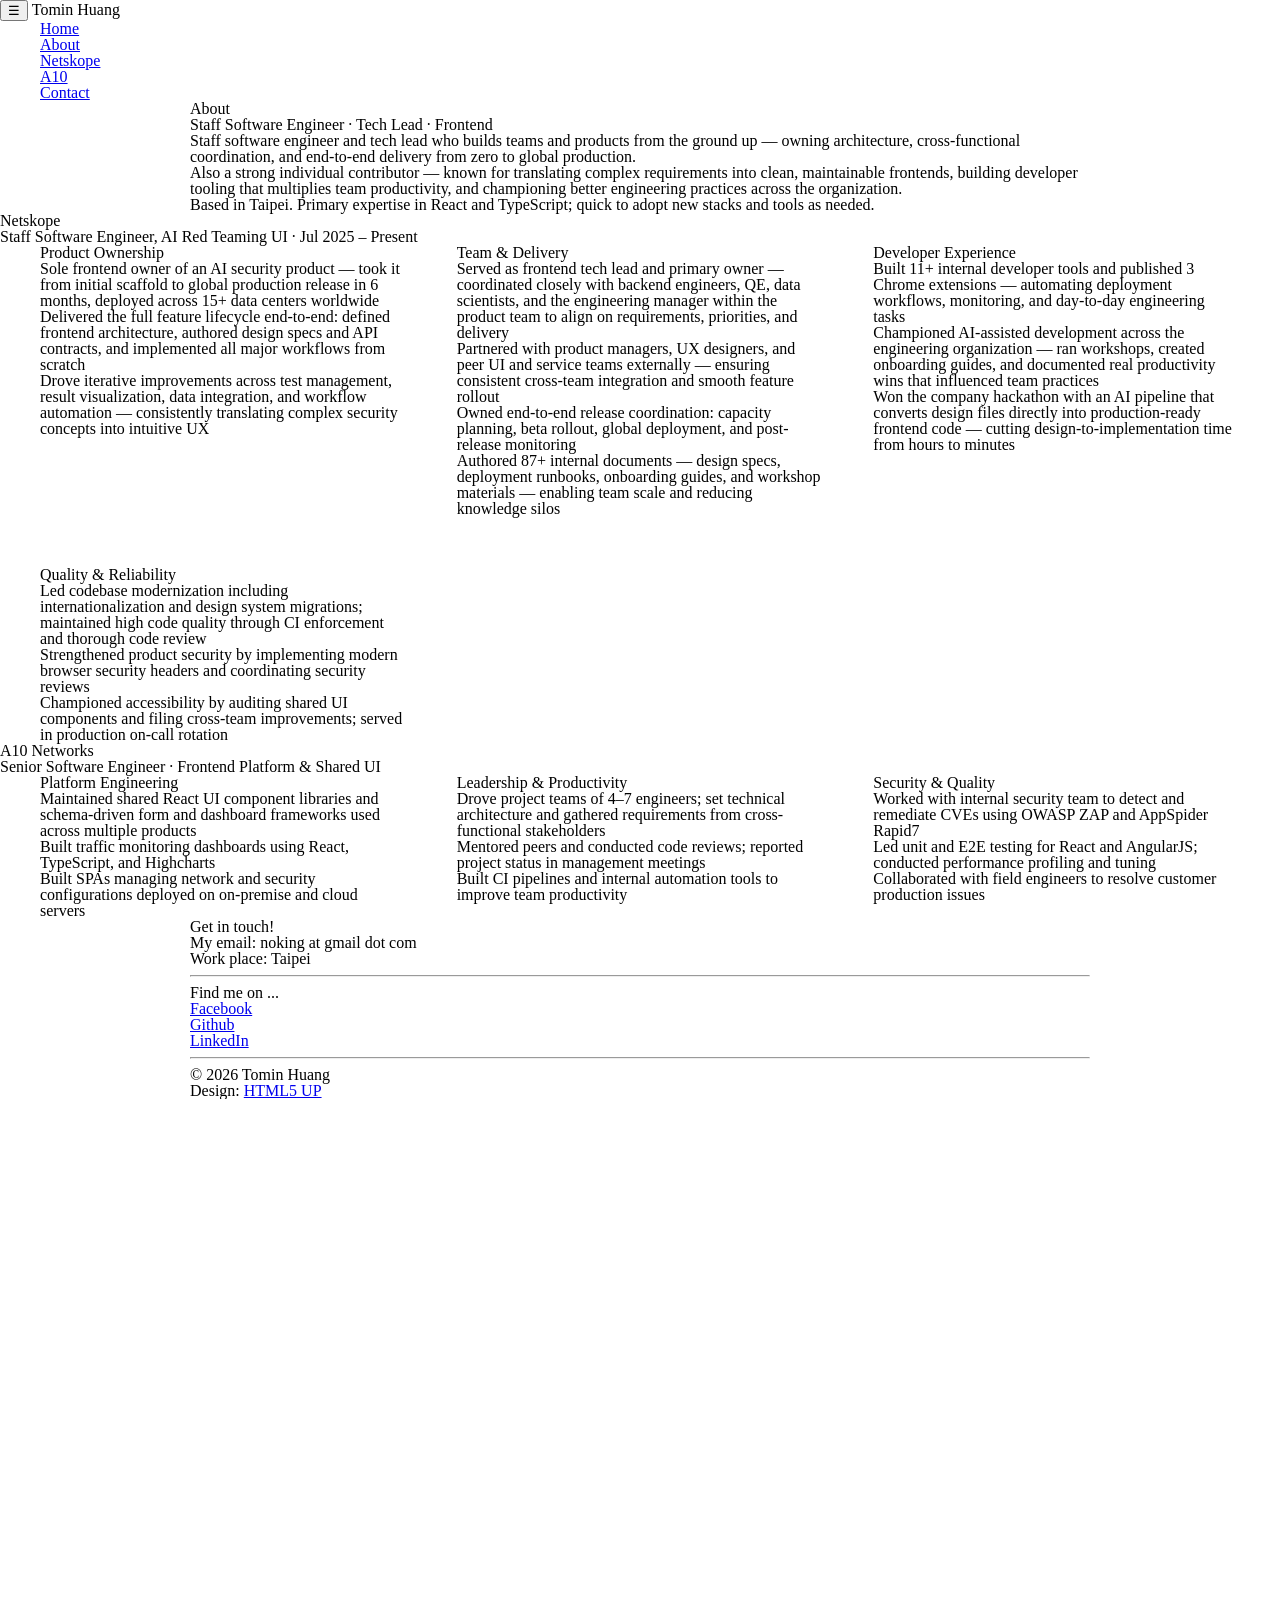
==== commit 7ea830d8: "narrow About to container small, update page title and meta description" ====
--- a/experience.html
+++ b/experience.html
@@ -1,9 +1,9 @@
 <!DOCTYPE HTML>
 <html>
 	<head>
-		<title>Experience — Tomin Huang</title>
+		<title>Tomin Huang — Experience</title>
 		<meta http-equiv="content-type" content="text/html; charset=utf-8" />
-		<meta name="description" content="Professional experience of Tomin Huang — Staff Software Engineer, frontend tech lead and product owner." />
+		<meta name="description" content="Staff software engineer and tech lead. Built AI security products from zero to global production. React, TypeScript, developer tooling, cross-functional delivery." />
 		<meta name="keywords" content="" />
 		<link href="https://fonts.googleapis.com/css?family=Open+Sans:300,600,700" rel="stylesheet" />
 		<script src="js/jquery.min.js"></script>
@@ -45,10 +45,10 @@
 
 		<!-- About -->
 		<div class="wrapper wrapper-style1 wrapper-first">
-			<article class="container" id="top">
+			<article class="container small" id="top">
 				<header>
 					<h2>About</h2>
-					<span>Project Technical Lead · Software Engineer · Front-end Engineer</span>
+					<span>Staff Software Engineer · Tech Lead · Frontend</span>
 				</header>
 				<p>Staff software engineer and tech lead who builds teams and products from the ground up — owning architecture, cross-functional coordination, and end-to-end delivery from zero to global production.</p>
 				<p>Also a strong individual contributor — known for translating complex requirements into clean, maintainable frontends, building developer tooling that multiplies team productivity, and championing better engineering practices across the organization.</p>
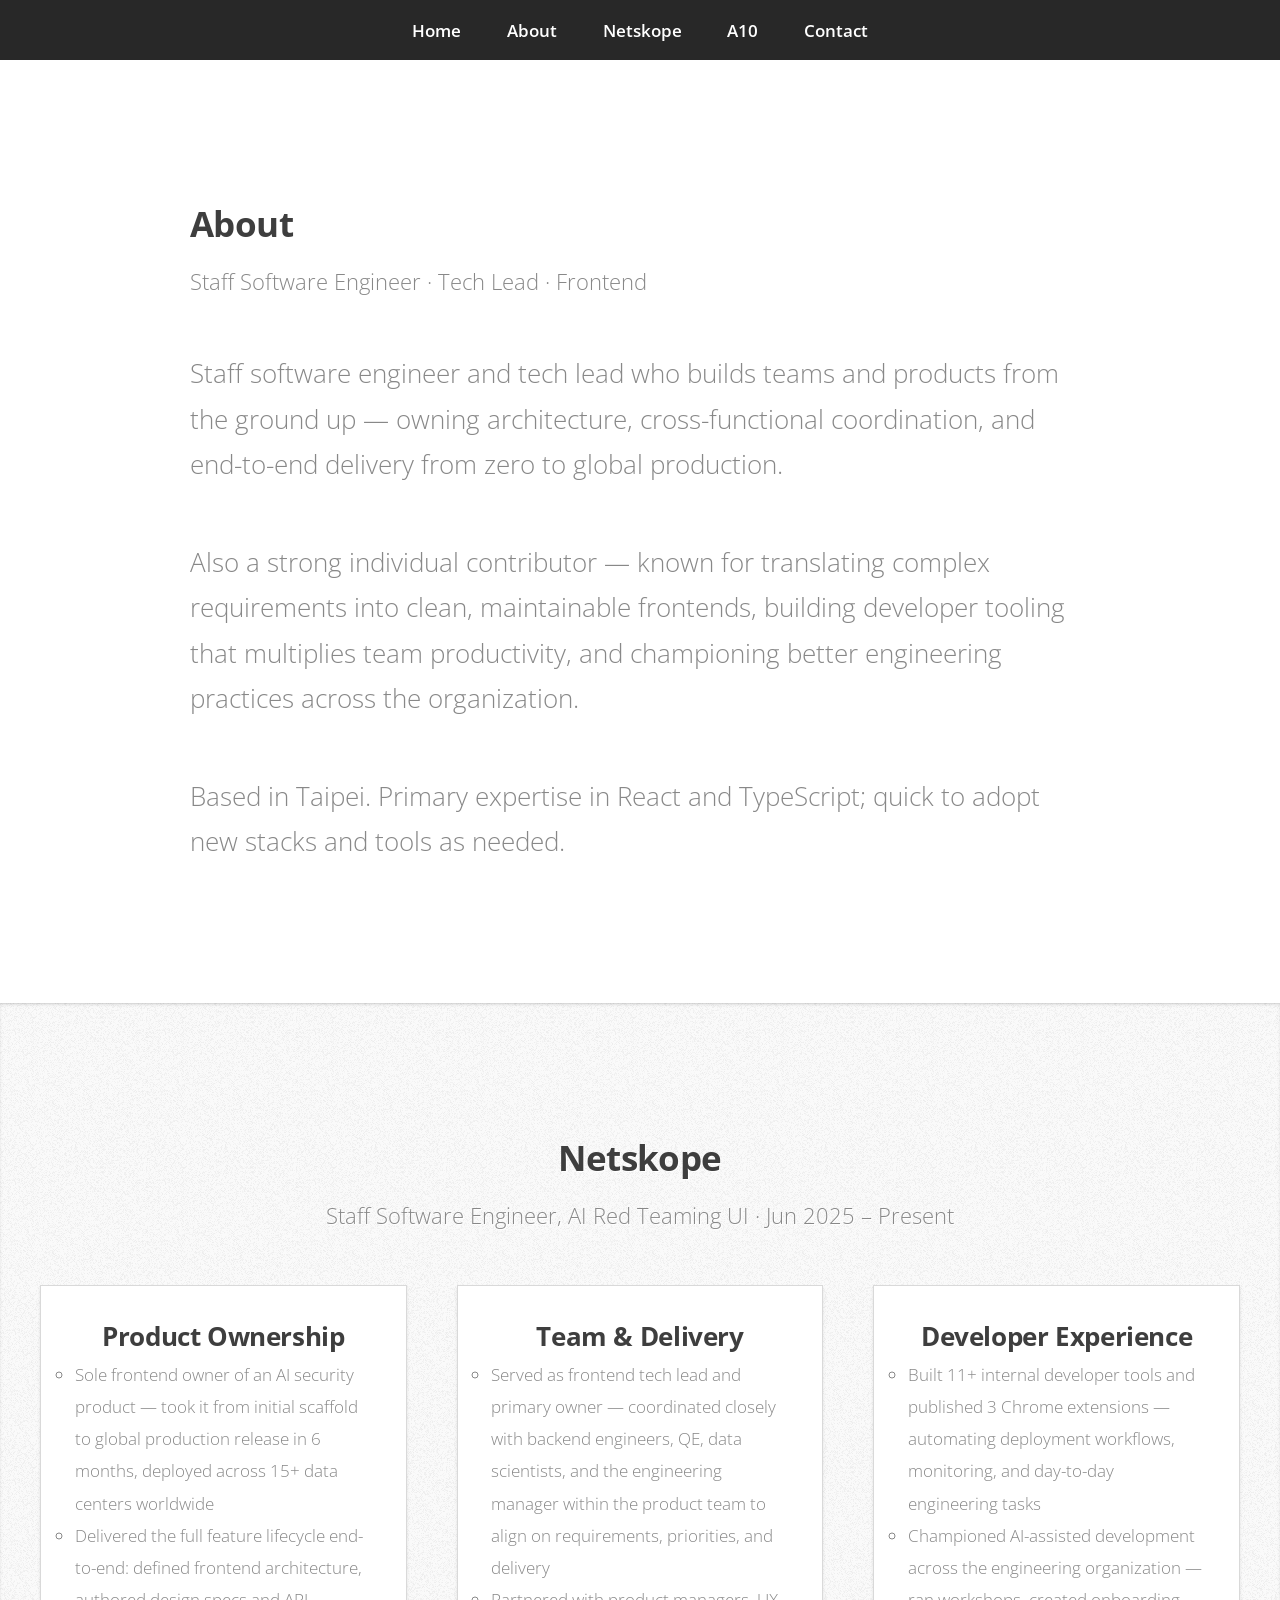
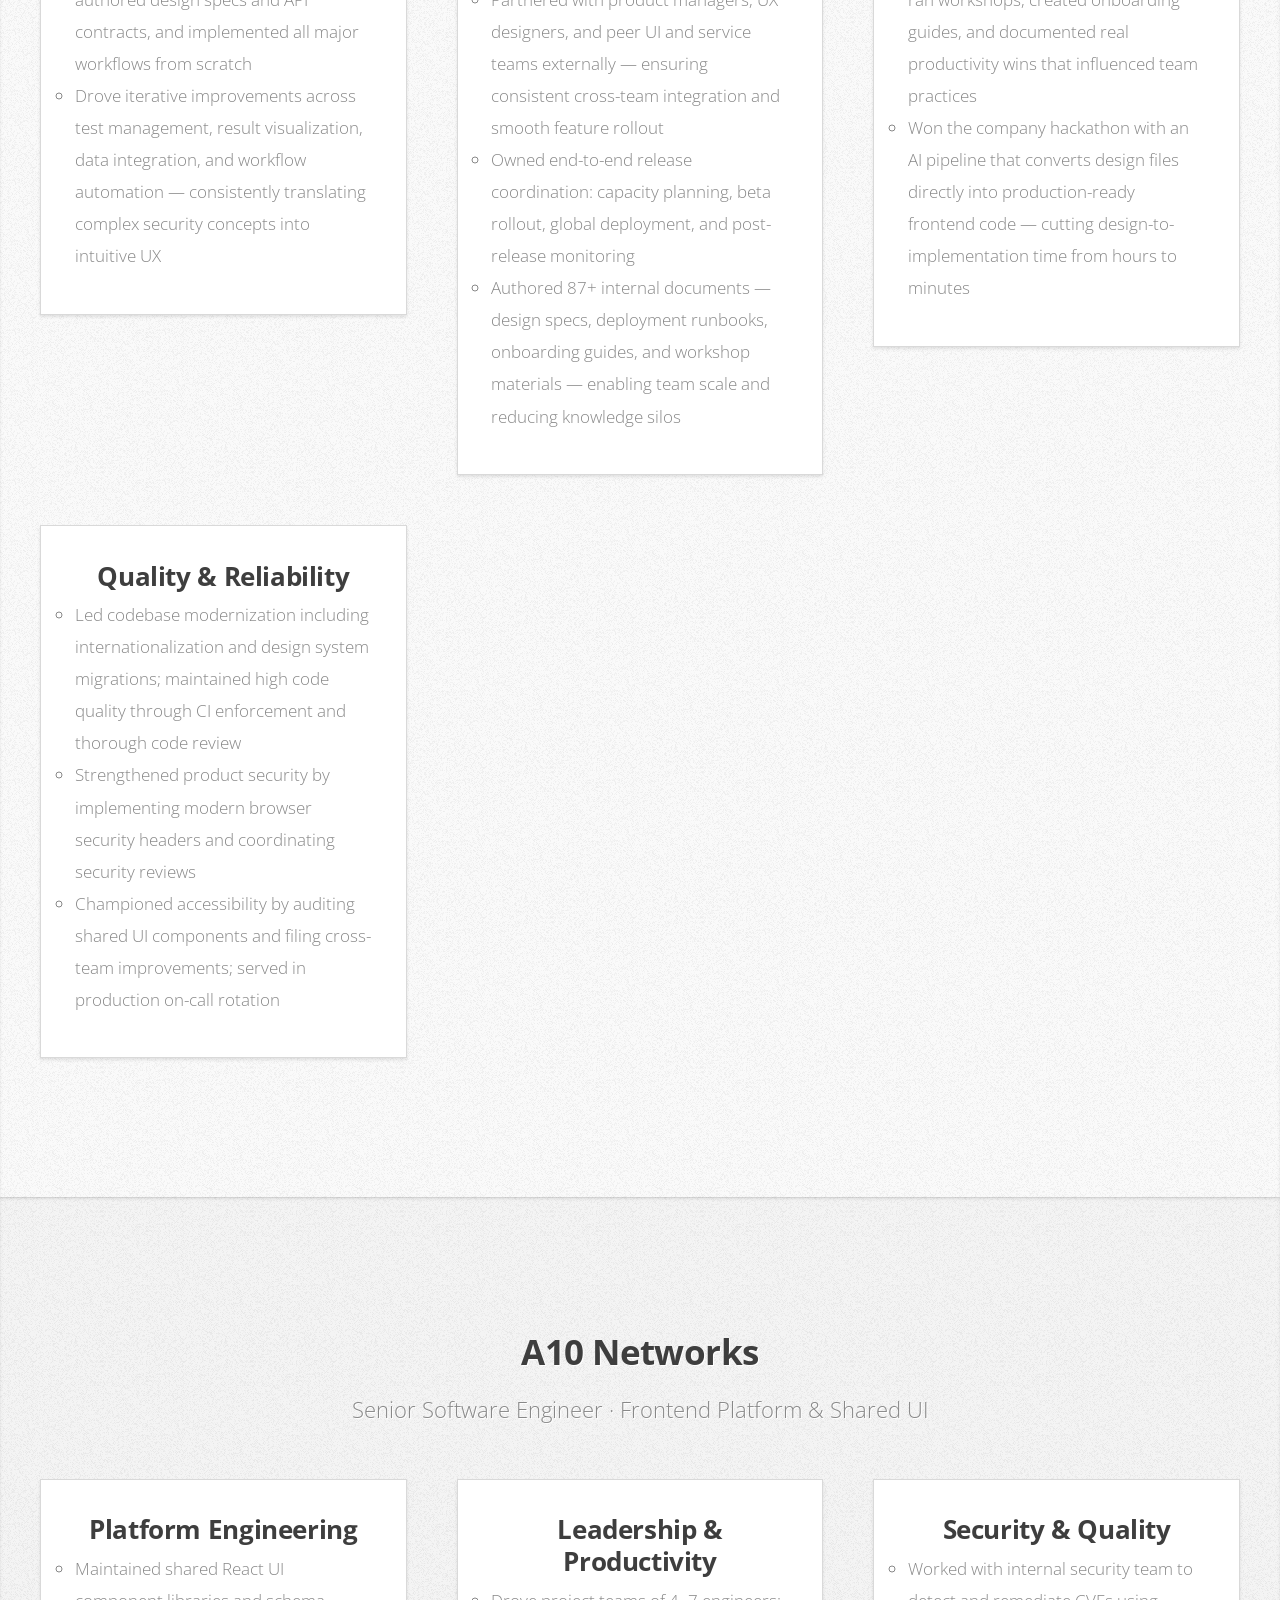
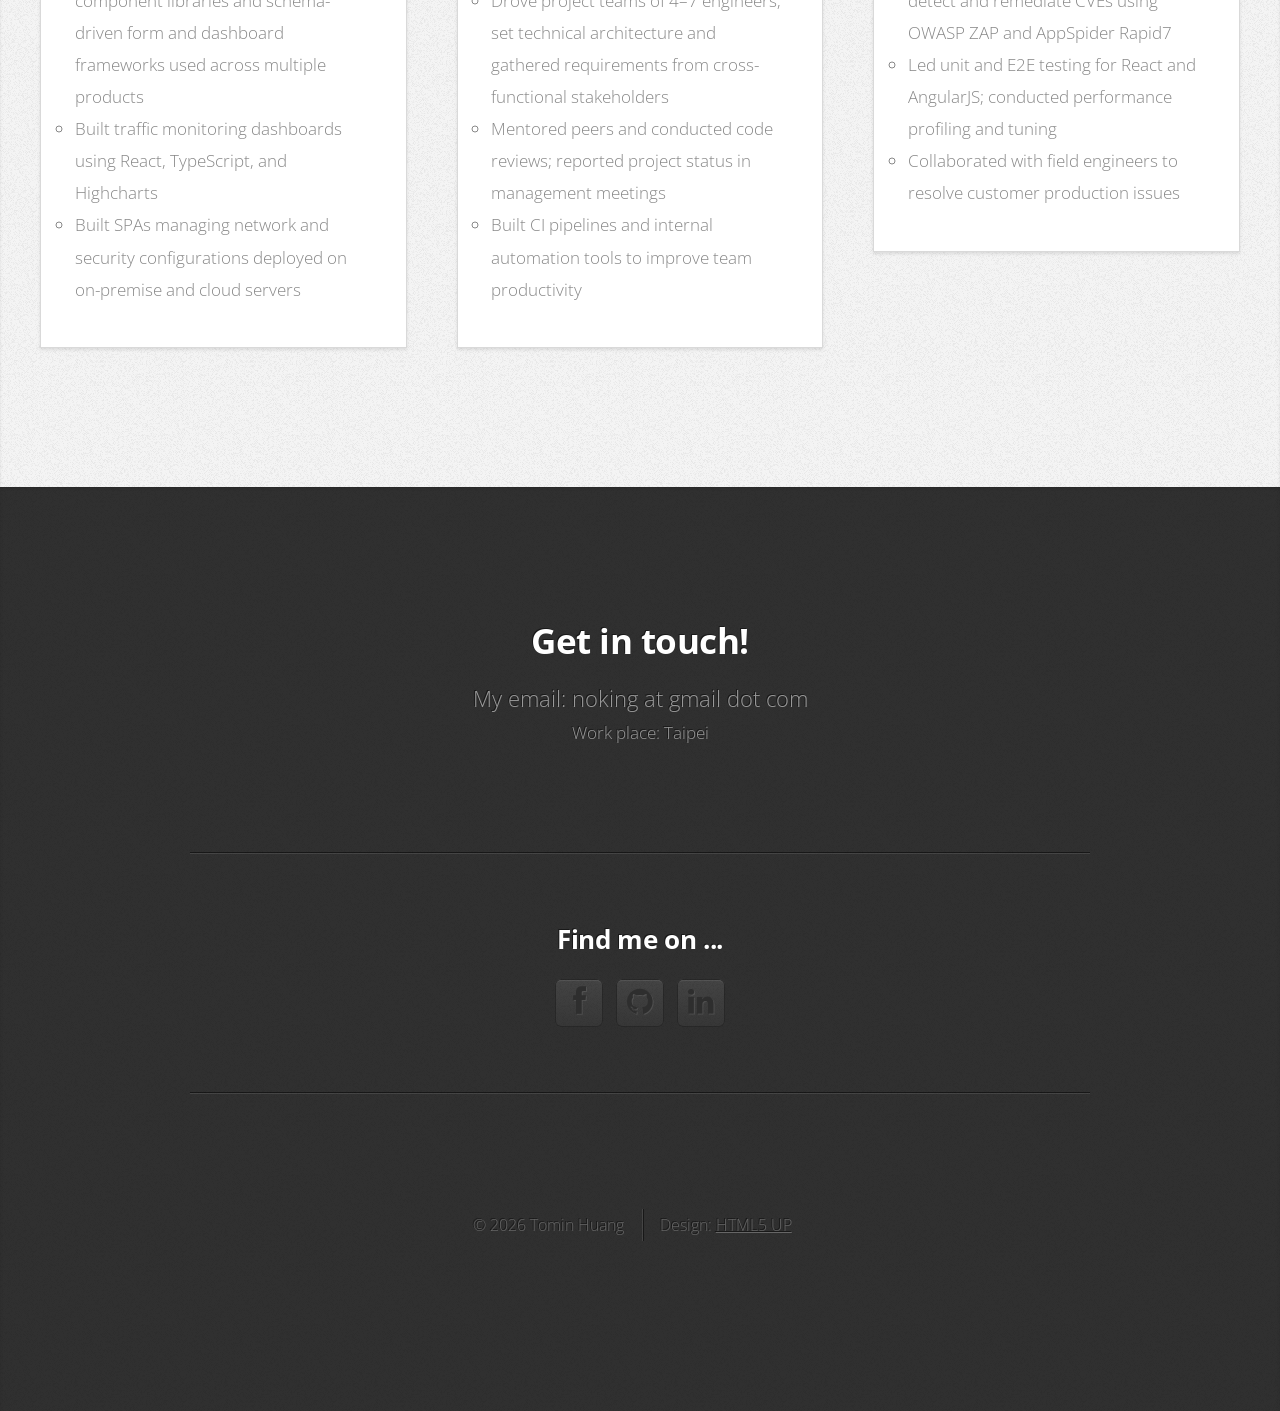
==== commit a225d65a: "fix: start date Jun 2025" ====
--- a/experience.html
+++ b/experience.html
@@ -61,7 +61,7 @@
 			<article id="netskope">
 				<header>
 					<h2>Netskope</h2>
-					<span>Staff Software Engineer, AI Red Teaming UI · Jul 2025 – Present</span>
+					<span>Staff Software Engineer, AI Red Teaming UI · Jun 2025 – Present</span>
 				</header>
 				<div class="container">
 					<div class="row">
